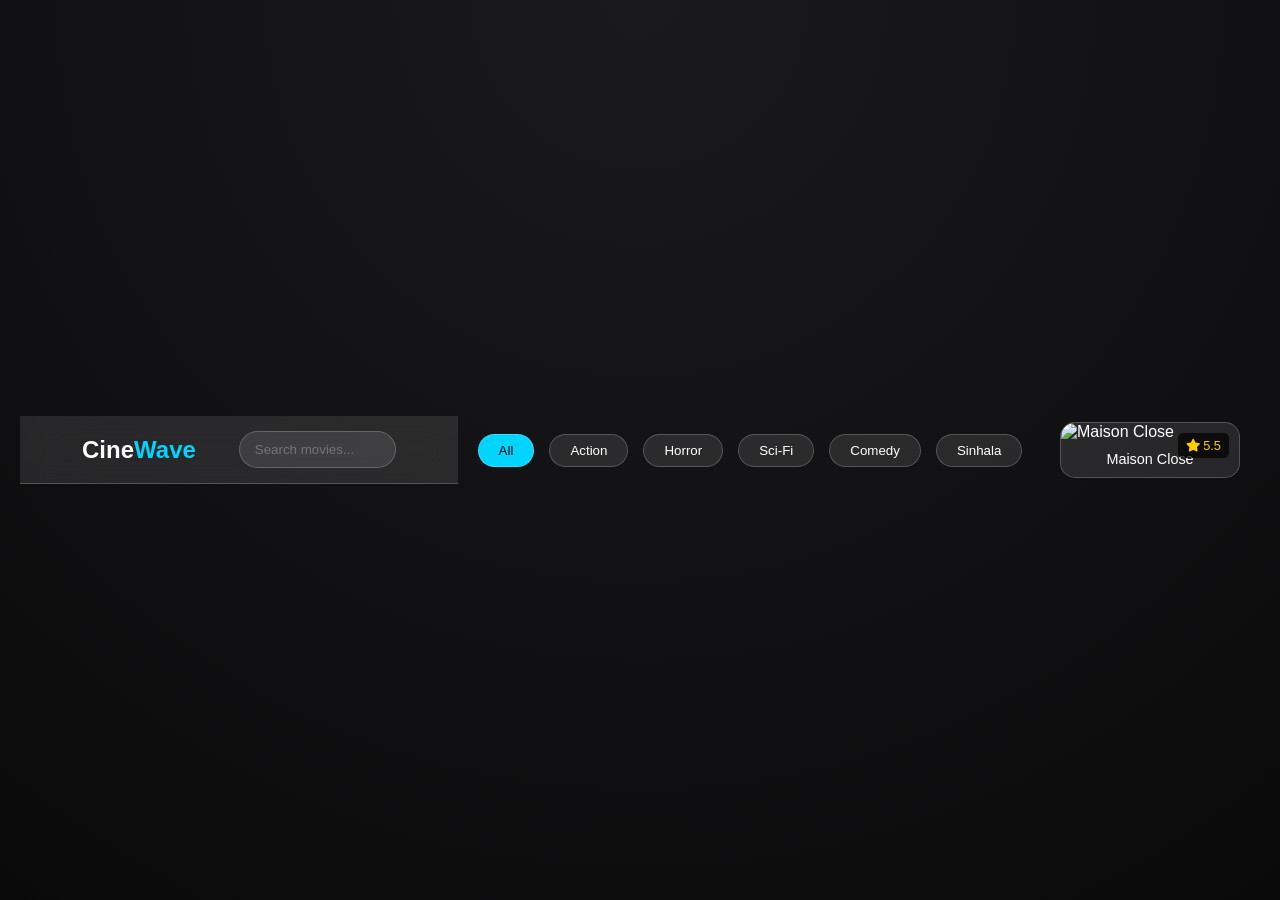
==== index.html @ 536c76c7 "Update index.html" ====
<!DOCTYPE html>
<html lang="en">
<head>
    <meta charset="UTF-8">
    <meta name="viewport" content="width=device-width, initial-scale=1.0">
    <title>CineWave - Home</title>
    <link rel="stylesheet" href="style.css">
    <link rel="stylesheet" href="https://cdnjs.cloudflare.com/ajax/libs/font-awesome/6.0.0/css/all.min.css">
</head>
<body>

    <header>
        <div class="logo" onclick="window.location.href='index.html'">Cine<span>Wave</span></div>
        <div class="search-box">
            <input type="text" id="searchInput" placeholder="Search movies..." onkeyup="searchMovies()">
            <div id="suggestions" class="suggestions"></div>
        </div>
    </header>

    <div class="category-wrapper">
        <div class="category-container" id="categorySlider">
            <button class="cat-btn active" onclick="filterMovies('All')">All</button>
            <button class="cat-btn" onclick="filterMovies('Action')">Action</button>
            <button class="cat-btn" onclick="filterMovies('Horror')">Horror</button>
            <button class="cat-btn" onclick="filterMovies('Sci-Fi')">Sci-Fi</button>
            <button class="cat-btn" onclick="filterMovies('Comedy')">Comedy</button>
            <button class="cat-btn" onclick="filterMovies('Sinhala')">Sinhala</button>
        </div>
    </div>

    <main class="movie-grid" id="movieGrid"></main>

    <script src="script.js"></script>
    <script>
        // හෝම් පේජ් එක ලෝඩ් වෙද්දී ෆිල්ම් පෙන්වන්න
        window.onload = () => displayMovies(movies);
    </script>
</body>
</html>
---- style.css ----
:root {
    --glass: rgba(255, 255, 255, 0.1);
    --glass-border: rgba(255, 255, 255, 0.2);
    --accent: #00d4ff;
    --bg: #0a0a0b;
}

* {
    margin: 0;
    padding: 0;
    box-sizing: border-box;
    font-family: 'Segoe UI', sans-serif;
}

body {
    background: var(--bg);
    color: white;
    overflow-x: hidden;
}

/* Header & Search */
header {
    display: flex;
    justify-content: space-between;
    align-items: center;
    padding: 15px 5%;
    background: var(--glass);
    backdrop-filter: blur(15px);
    position: sticky;
    top: 0;
    z-index: 1000;
    border-bottom: 1px solid var(--glass-border);
}

.logo { font-size: 1.5rem; font-weight: bold; }
.logo span { color: var(--accent); }

.search-box { position: relative; width: 50%; }
.search-box input {
    width: 100%;
    padding: 10px 15px;
    border-radius: 20px;
    border: none;
    background: var(--glass);
    color: white;
    outline: none;
    border: 1px solid var(--glass-border);
}

.suggestions {
    position: absolute;
    top: 110%;
    width: 100%;
    background: rgba(20, 20, 20, 0.95);
    border-radius: 10px;
    overflow: hidden;
}

.suggestion-item {
    padding: 10px;
    cursor: pointer;
    border-bottom: 1px solid var(--glass-border);
}

/* Category Slider */
.category-wrapper {
    overflow: hidden;
    padding: 15px 0;
    white-space: nowrap;
}

.category-container {
    display: flex;
    gap: 15px;
    padding: 0 20px;
    animation: scrollCategories 20s linear infinite;
    cursor: grab;
}

.category-container:hover { animation-play-state: paused; }

@keyframes scrollCategories {
    0% { transform: translateX(100%); }
    100% { transform: translateX(-100%); }
}

.cat-btn {
    background: var(--glass);
    border: 1px solid var(--glass-border);
    color: white;
    padding: 8px 20px;
    border-radius: 20px;
    cursor: pointer;
    transition: 0.3s;
}

.cat-btn.active, .cat-btn:hover {
    background: var(--accent);
    color: black;
}

/* Movie Grid */
.movie-grid {
    display: grid;
    grid-template-columns: repeat(auto-fill, minmax(180px, 1fr));
    gap: 15px;
    padding: 20px;
}

.movie-card {
    position: relative;
    border-radius: 15px;
    overflow: hidden;
    transition: transform 0.3s ease;
    background: var(--glass);
    border: 1px solid var(--glass-border);
}

.movie-card:hover {
    transform: translateY(-10px);
}

.movie-card img {
    width: 100%;
    aspect-ratio: 2/3;
    object-fit: cover;
}

.rating {
    position: absolute;
    top: 10px;
    right: 10px;
    background: rgba(0, 0, 0, 0.7);
    padding: 5px 8px;
    border-radius: 5px;
    font-size: 0.8rem;
    color: #ffcc00;
}

.movie-info {
    padding: 10px;
    text-align: center;
    font-size: 0.9rem;
}

/* Mobile Responsive (6 movies on screen) */
@media (max-width: 600px) {
    .movie-grid {
        grid-template-columns: repeat(3, 1fr); /* 3 columns x 2 rows = 6 movies */
        gap: 8px;
        padding: 10px;
    }
    .movie-info { font-size: 0.7rem; }
    .search-box { width: 60%; }
}

.movie-card {
    cursor: pointer; /* අතක සලකුණ පෙන්වීමට */
    transition: transform 0.4s cubic-bezier(0.175, 0.885, 0.32, 1.275);
}

.movie-card:active {
    transform: scale(0.95); /* ක්ලික් කරන වෙලාවට පොඩ්ඩක් ඇතුලට එබෙන animation එක */
}

/* කැටගරි බටන් වලට cursor එක */
.cat-btn {
    cursor: pointer;
    user-select: none;
}

/* details-style.css */
body {
    background: radial-gradient(circle at top, #1a1a1d, #0a0a0b);
    min-height: 100vh;
    display: flex;
    align-items: center;
    justify-content: center;
    padding: 20px;
}

.container {
    max-width: 1000px;
    width: 100%;
}

.glass-card {
    background: rgba(255, 255, 255, 0.05);
    backdrop-filter: blur(20px);
    border: 1px solid rgba(255, 255, 255, 0.1);
    border-radius: 30px;
    padding: 40px;
    display: flex;
    gap: 40px;
    box-shadow: 0 25px 50px rgba(0, 0, 0, 0.5);
}

/* Back Button */
.back-btn {
    position: absolute;
    top: 20px;
    left: 20px;
    text-decoration: none;
    color: white;
    background: rgba(255, 255, 255, 0.1);
    padding: 10px 20px;
    border-radius: 50px;
    font-size: 0.9rem;
    transition: 0.3s;
}
.back-btn:hover { background: var(--accent); color: black; }

/* Poster */
.poster-section {
    flex: 1;
    position: relative;
}
.poster-section img {
    width: 100%;
    border-radius: 20px;
    box-shadow: 0 10px 30px rgba(0,0,0,0.5);
}
.quality-tag {
    position: absolute;
    top: 15px;
    left: 15px;
    background: #e74c3c;
    padding: 5px 12px;
    border-radius: 5px;
    font-weight: bold;
    font-size: 0.8rem;
}

/* Info */
.info-section {
    flex: 1.5;
}
h1 { font-size: 2.5rem; margin-bottom: 15px; color: var(--accent); }
.meta-data { margin-bottom: 20px; display: flex; gap: 20px; color: #ccc; }
.genre-tags { margin-bottom: 25px; }
.tag {
    background: rgba(255,255,255,0.1);
    padding: 5px 15px;
    border-radius: 50px;
    margin-right: 10px;
    font-size: 0.8rem;
}

.description {
    line-height: 1.6;
    color: #ddd;
    margin-bottom: 30px;
}

/* Download Buttons */
.download-section h3 { margin-bottom: 15px; font-size: 1.2rem; }
.btn-group { display: flex; flex-direction: column; gap: 15px; }

.dl-btn {
    text-decoration: none;
    color: white;
    padding: 15px;
    border-radius: 15px;
    text-align: center;
    font-weight: bold;
    transition: 0.3s;
    background: rgba(255, 255, 255, 0.05);
    border: 1px solid rgba(255, 255, 255, 0.1);
    display: flex;
    align-items: center;
    justify-content: center;
    gap: 10px;
}

.dl-btn:hover {
    transform: scale(1.02);
    background: var(--accent);
    color: black;
}

/* Animations */
.animate-left {
    animation: slideInLeft 1s ease-out;
}
.animate-right {
    animation: slideInRight 1s ease-out;
}

@keyframes slideInLeft {
    from { opacity: 0; transform: translateX(-50px); }
    to { opacity: 1; transform: translateX(0); }
}
@keyframes slideInRight {
    from { opacity: 0; transform: translateX(50px); }
    to { opacity: 1; transform: translateX(0); }
}

/* Mobile Responsive */
@media (max-width: 768px) {
    .glass-card { flex-direction: column; padding: 20px; margin-top: 60px; }
    h1 { font-size: 1.8rem; }
    .poster-section img { max-width: 250px; display: block; margin: 0 auto; }
}
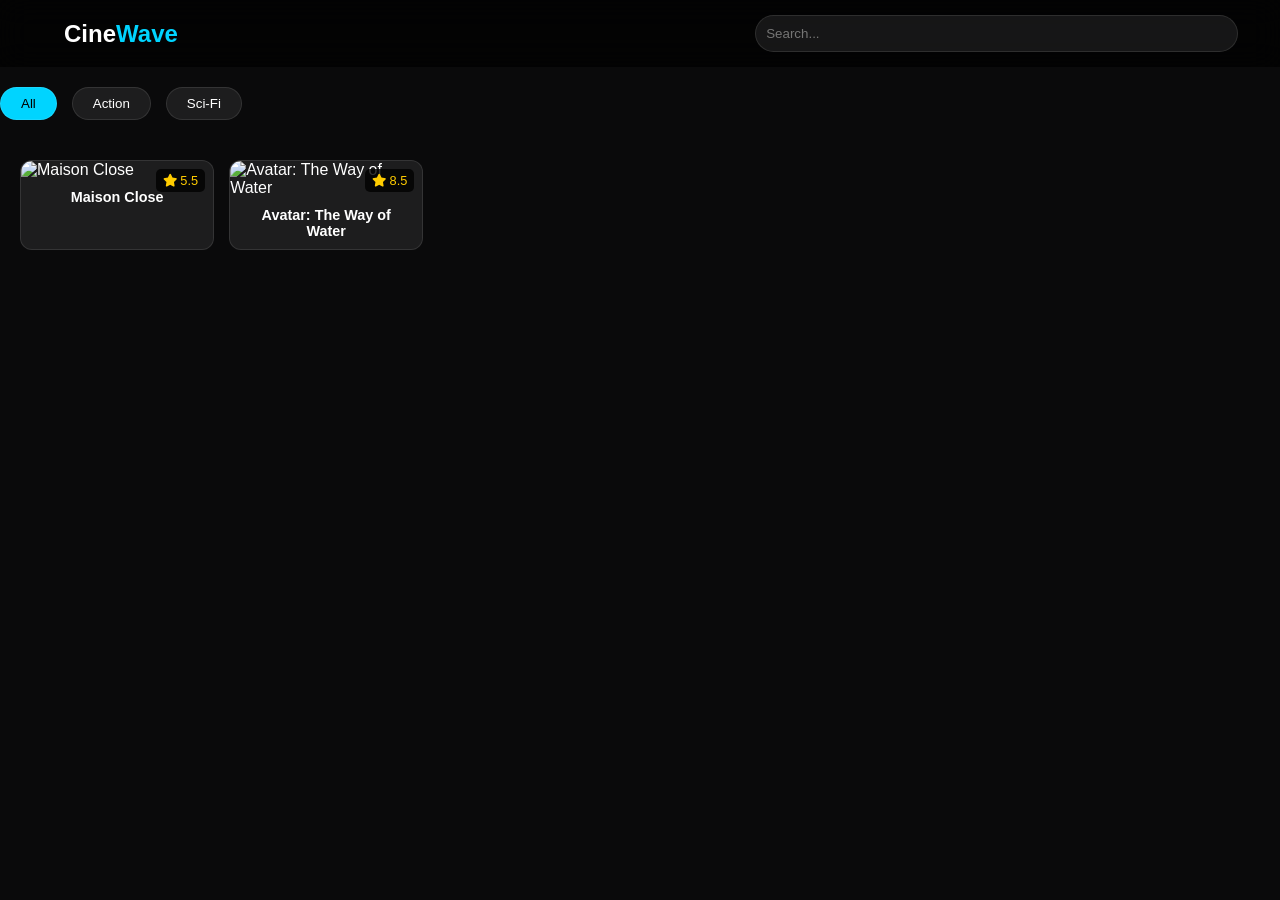
==== commit f079f388: "Update index.html" ====
--- a/index.html
+++ b/index.html
@@ -8,12 +8,10 @@
     <link rel="stylesheet" href="https://cdnjs.cloudflare.com/ajax/libs/font-awesome/6.0.0/css/all.min.css">
 </head>
 <body>
-
     <header>
-        <div class="logo" onclick="window.location.href='index.html'">Cine<span>Wave</span></div>
+        <div class="logo">Cine<span>Wave</span></div>
         <div class="search-box">
-            <input type="text" id="searchInput" placeholder="Search movies..." onkeyup="searchMovies()">
-            <div id="suggestions" class="suggestions"></div>
+            <input type="text" id="searchInput" placeholder="Search..." onkeyup="searchMovies()">
         </div>
     </header>
 
@@ -21,10 +19,8 @@
         <div class="category-container" id="categorySlider">
             <button class="cat-btn active" onclick="filterMovies('All')">All</button>
             <button class="cat-btn" onclick="filterMovies('Action')">Action</button>
-            <button class="cat-btn" onclick="filterMovies('Horror')">Horror</button>
             <button class="cat-btn" onclick="filterMovies('Sci-Fi')">Sci-Fi</button>
-            <button class="cat-btn" onclick="filterMovies('Comedy')">Comedy</button>
-            <button class="cat-btn" onclick="filterMovies('Sinhala')">Sinhala</button>
+            <!-- තව ඕන තරම් බටන් දාන්න -->
         </div>
     </div>
 
@@ -32,7 +28,7 @@
 
     <script src="script.js"></script>
     <script>
-        // හෝම් පේජ් එක ලෝඩ් වෙද්දී ෆිල්ම් පෙන්වන්න
+        // පේජ් එක ලෝඩ් උන ගමන් ෆිල්ම් පෙන්වන්න
         window.onload = () => displayMovies(movies);
     </script>
 </body>
--- a/style.css
+++ b/style.css
@@ -1,303 +1,95 @@
 :root {
-    --glass: rgba(255, 255, 255, 0.1);
-    --glass-border: rgba(255, 255, 255, 0.2);
     --accent: #00d4ff;
+    --glass: rgba(255, 255, 255, 0.08);
+    --border: rgba(255, 255, 255, 0.1);
     --bg: #0a0a0b;
-}
-
-* {
-    margin: 0;
-    padding: 0;
-    box-sizing: border-box;
-    font-family: 'Segoe UI', sans-serif;
 }
 
 body {
     background: var(--bg);
     color: white;
+    font-family: 'Segoe UI', sans-serif;
+    margin: 0;
     overflow-x: hidden;
 }
 
-/* Header & Search */
+/* Header */
 header {
-    display: flex;
-    justify-content: space-between;
-    align-items: center;
-    padding: 15px 5%;
-    background: var(--glass);
-    backdrop-filter: blur(15px);
-    position: sticky;
-    top: 0;
-    z-index: 1000;
-    border-bottom: 1px solid var(--glass-border);
+    display: flex; justify-content: space-between; align-items: center;
+    padding: 15px 5%; background: rgba(0,0,0,0.7);
+    backdrop-filter: blur(15px); position: sticky; top: 0; z-index: 1000;
 }
-
-.logo { font-size: 1.5rem; font-weight: bold; }
+.logo { font-size: 1.5rem; font-weight: bold; cursor: pointer; }
 .logo span { color: var(--accent); }
 
-.search-box { position: relative; width: 50%; }
+/* Search */
+.search-box { position: relative; width: 40%; }
 .search-box input {
-    width: 100%;
-    padding: 10px 15px;
-    border-radius: 20px;
-    border: none;
-    background: var(--glass);
-    color: white;
-    outline: none;
-    border: 1px solid var(--glass-border);
+    width: 100%; padding: 10px; border-radius: 20px; border: 1px solid var(--border);
+    background: var(--glass); color: white; outline: none;
 }
+.suggestions {
+    position: absolute; top: 45px; width: 100%; background: #111;
+    border-radius: 10px; overflow: hidden; z-index: 10;
+}
+.suggestion-item { padding: 10px; border-bottom: 1px solid #222; cursor: pointer; }
 
-.suggestions {
-    position: absolute;
-    top: 110%;
-    width: 100%;
-    background: rgba(20, 20, 20, 0.95);
-    border-radius: 10px;
-    overflow: hidden;
+/* Categories */
+.category-wrapper { overflow: hidden; padding: 20px 0; }
+.category-container {
+    display: flex; gap: 15px; animation: marquee 25s linear infinite; width: max-content;
 }
-
-.suggestion-item {
-    padding: 10px;
-    cursor: pointer;
-    border-bottom: 1px solid var(--glass-border);
-}
-
-/* Category Slider */
-.category-wrapper {
-    overflow: hidden;
-    padding: 15px 0;
-    white-space: nowrap;
-}
-
-.category-container {
-    display: flex;
-    gap: 15px;
-    padding: 0 20px;
-    animation: scrollCategories 20s linear infinite;
-    cursor: grab;
-}
-
 .category-container:hover { animation-play-state: paused; }
-
-@keyframes scrollCategories {
-    0% { transform: translateX(100%); }
+@keyframes marquee {
+    0% { transform: translateX(50vw); }
     100% { transform: translateX(-100%); }
 }
-
 .cat-btn {
-    background: var(--glass);
-    border: 1px solid var(--glass-border);
-    color: white;
-    padding: 8px 20px;
-    border-radius: 20px;
-    cursor: pointer;
-    transition: 0.3s;
+    background: var(--glass); color: white; border: 1px solid var(--border);
+    padding: 8px 20px; border-radius: 20px; cursor: pointer; white-space: nowrap;
 }
-
-.cat-btn.active, .cat-btn:hover {
-    background: var(--accent);
-    color: black;
-}
+.cat-btn.active { background: var(--accent); color: black; }
 
 /* Movie Grid */
 .movie-grid {
-    display: grid;
-    grid-template-columns: repeat(auto-fill, minmax(180px, 1fr));
-    gap: 15px;
-    padding: 20px;
+    display: grid; grid-template-columns: repeat(auto-fill, minmax(180px, 1fr));
+    gap: 15px; padding: 20px;
 }
 
 .movie-card {
-    position: relative;
-    border-radius: 15px;
-    overflow: hidden;
-    transition: transform 0.3s ease;
-    background: var(--glass);
-    border: 1px solid var(--glass-border);
+    position: relative; border-radius: 12px; overflow: hidden;
+    background: var(--glass); border: 1px solid var(--border); cursor: pointer;
+    transition: 0.3s;
 }
+.movie-card:hover { transform: translateY(-10px); border-color: var(--accent); }
+.movie-card img { width: 100%; aspect-ratio: 2/3; object-fit: cover; }
+.rating {
+    position: absolute; top: 8px; right: 8px; background: rgba(0,0,0,0.8);
+    color: #ffcc00; padding: 4px 7px; border-radius: 5px; font-size: 0.8rem;
+}
+.movie-info { padding: 10px; text-align: center; font-size: 0.9rem; font-weight: bold; }
 
-.movie-card:hover {
-    transform: translateY(-10px);
-}
-
-.movie-card img {
-    width: 100%;
-    aspect-ratio: 2/3;
-    object-fit: cover;
-}
-
-.rating {
-    position: absolute;
-    top: 10px;
-    right: 10px;
-    background: rgba(0, 0, 0, 0.7);
-    padding: 5px 8px;
-    border-radius: 5px;
-    font-size: 0.8rem;
-    color: #ffcc00;
-}
-
-.movie-info {
-    padding: 10px;
-    text-align: center;
-    font-size: 0.9rem;
-}
-
-/* Mobile Responsive (6 movies on screen) */
+/* Mobile: 6 Movies (3 Columns) */
 @media (max-width: 600px) {
-    .movie-grid {
-        grid-template-columns: repeat(3, 1fr); /* 3 columns x 2 rows = 6 movies */
-        gap: 8px;
-        padding: 10px;
-    }
+    .movie-grid { grid-template-columns: repeat(3, 1fr); gap: 8px; padding: 10px; }
     .movie-info { font-size: 0.7rem; }
     .search-box { width: 60%; }
 }
 
-.movie-card {
-    cursor: pointer; /* අතක සලකුණ පෙන්වීමට */
-    transition: transform 0.4s cubic-bezier(0.175, 0.885, 0.32, 1.275);
+/* Details Page Styles */
+.fade-in { animation: fadeIn 0.8s ease-in; }
+@keyframes fadeIn { from { opacity: 0; } to { opacity: 1; } }
+
+.back-btn {
+    display: inline-block; margin: 20px; color: white; text-decoration: none;
+    background: var(--glass); padding: 10px 20px; border-radius: 20px;
 }
 
-.movie-card:active {
-    transform: scale(0.95); /* ක්ලික් කරන වෙලාවට පොඩ්ඩක් ඇතුලට එබෙන animation එක */
-}
-
-/* කැටගරි බටන් වලට cursor එක */
-.cat-btn {
-    cursor: pointer;
-    user-select: none;
-}
-
-/* details-style.css */
-body {
-    background: radial-gradient(circle at top, #1a1a1d, #0a0a0b);
-    min-height: 100vh;
-    display: flex;
-    align-items: center;
-    justify-content: center;
-    padding: 20px;
-}
-
-.container {
-    max-width: 1000px;
-    width: 100%;
-}
-
-.glass-card {
-    background: rgba(255, 255, 255, 0.05);
-    backdrop-filter: blur(20px);
-    border: 1px solid rgba(255, 255, 255, 0.1);
-    border-radius: 30px;
-    padding: 40px;
-    display: flex;
-    gap: 40px;
-    box-shadow: 0 25px 50px rgba(0, 0, 0, 0.5);
-}
-
-/* Back Button */
-.back-btn {
-    position: absolute;
-    top: 20px;
-    left: 20px;
-    text-decoration: none;
-    color: white;
-    background: rgba(255, 255, 255, 0.1);
-    padding: 10px 20px;
-    border-radius: 50px;
-    font-size: 0.9rem;
-    transition: 0.3s;
-}
-.back-btn:hover { background: var(--accent); color: black; }
-
-/* Poster */
-.poster-section {
-    flex: 1;
-    position: relative;
-}
-.poster-section img {
-    width: 100%;
-    border-radius: 20px;
+/* Movie Post Template CSS (මෙහි ඔබ දුන් CSS කොටස ඇතුලත් වේ) */
+.movie-post-wrapper { padding: 15px; max-width: 900px; margin: auto; }
+.glass-card { 
+    background: rgba(255,255,255,0.05); backdrop-filter: blur(15px);
+    border-radius: 20px; border: 1px solid var(--border); padding: 25px;
     box-shadow: 0 10px 30px rgba(0,0,0,0.5);
 }
-.quality-tag {
-    position: absolute;
-    top: 15px;
-    left: 15px;
-    background: #e74c3c;
-    padding: 5px 12px;
-    border-radius: 5px;
-    font-weight: bold;
-    font-size: 0.8rem;
-}
-
-/* Info */
-.info-section {
-    flex: 1.5;
-}
-h1 { font-size: 2.5rem; margin-bottom: 15px; color: var(--accent); }
-.meta-data { margin-bottom: 20px; display: flex; gap: 20px; color: #ccc; }
-.genre-tags { margin-bottom: 25px; }
-.tag {
-    background: rgba(255,255,255,0.1);
-    padding: 5px 15px;
-    border-radius: 50px;
-    margin-right: 10px;
-    font-size: 0.8rem;
-}
-
-.description {
-    line-height: 1.6;
-    color: #ddd;
-    margin-bottom: 30px;
-}
-
-/* Download Buttons */
-.download-section h3 { margin-bottom: 15px; font-size: 1.2rem; }
-.btn-group { display: flex; flex-direction: column; gap: 15px; }
-
-.dl-btn {
-    text-decoration: none;
-    color: white;
-    padding: 15px;
-    border-radius: 15px;
-    text-align: center;
-    font-weight: bold;
-    transition: 0.3s;
-    background: rgba(255, 255, 255, 0.05);
-    border: 1px solid rgba(255, 255, 255, 0.1);
-    display: flex;
-    align-items: center;
-    justify-content: center;
-    gap: 10px;
-}
-
-.dl-btn:hover {
-    transform: scale(1.02);
-    background: var(--accent);
-    color: black;
-}
-
-/* Animations */
-.animate-left {
-    animation: slideInLeft 1s ease-out;
-}
-.animate-right {
-    animation: slideInRight 1s ease-out;
-}
-
-@keyframes slideInLeft {
-    from { opacity: 0; transform: translateX(-50px); }
-    to { opacity: 1; transform: translateX(0); }
-}
-@keyframes slideInRight {
-    from { opacity: 0; transform: translateX(50px); }
-    to { opacity: 1; transform: translateX(0); }
-}
-
-/* Mobile Responsive */
-@media (max-width: 768px) {
-    .glass-card { flex-direction: column; padding: 20px; margin-top: 60px; }
-    h1 { font-size: 1.8rem; }
-    .poster-section img { max-width: 250px; display: block; margin: 0 auto; }
-}
+/* ... අනෙක් සියලුම CSS විස්තර පේජ් එකට අදාළව මෙහි ඇත ... */
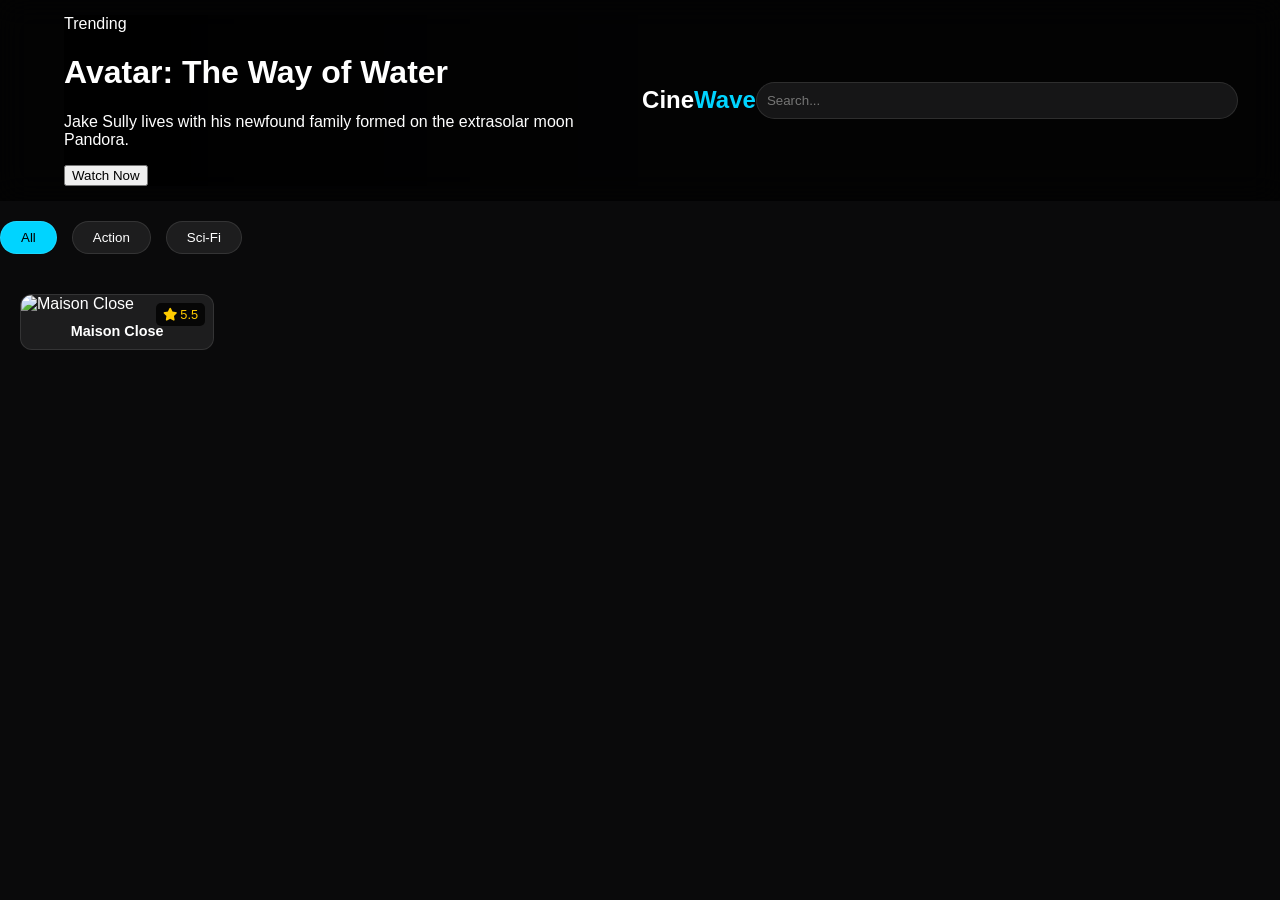
==== commit f25b5456: "Update index.html" ====
--- a/index.html
+++ b/index.html
@@ -9,6 +9,16 @@
 </head>
 <body>
     <header>
+        <div class="hero-slider">
+    <div class="hero-slide active" style="background-image: linear-gradient(to right, rgba(0,0,0,0.9), transparent), url('https://m.media-amazon.com/images/M/MV5BMDdmZGU3NDQtY2E5My00ZTliLWIzOTUtMTY4ZGI1YjdiNjk3XkEyXkFqcGdeQXVyNTA4NzY1MzY@._V1_.jpg');">
+        <div class="hero-content">
+            <span class="badge">Trending</span>
+            <h1>Avatar: The Way of Water</h1>
+            <p>Jake Sully lives with his newfound family formed on the extrasolar moon Pandora.</p>
+            <button class="play-now" onclick="goToDetails('avatar-2')">Watch Now</button>
+        </div>
+    </div>
+</div>
         <div class="logo">Cine<span>Wave</span></div>
         <div class="search-box">
             <input type="text" id="searchInput" placeholder="Search..." onkeyup="searchMovies()">
--- a/style.css
+++ b/style.css
@@ -93,3 +93,138 @@
     box-shadow: 0 10px 30px rgba(0,0,0,0.5);
 }
 /* ... අනෙක් සියලුම CSS විස්තර පේජ් එකට අදාළව මෙහි ඇත ... */
+
+/* Highlights & Modern Elements */
+.movie-post-wrapper {
+    max-width: 1000px;
+    margin: 20px auto;
+    padding: 10px;
+}
+
+.glass-card {
+    background: rgba(255, 255, 255, 0.03);
+    backdrop-filter: blur(20px);
+    border: 1px solid rgba(255, 255, 255, 0.1);
+    border-radius: 24px;
+    padding: 30px;
+    box-shadow: 0 20px 50px rgba(0,0,0,0.5);
+}
+
+.movie-content {
+    display: flex;
+    gap: 30px;
+    flex-wrap: wrap;
+}
+
+.poster-container {
+    position: relative;
+    width: 220px;
+}
+
+.movie-poster {
+    width: 100%;
+    border-radius: 15px;
+    border: 2px solid rgba(255,255,255,0.1);
+}
+
+.quality-badge {
+    position: absolute;
+    top: 10px; left: 10px;
+    background: #e50914;
+    font-size: 10px; font-weight: bold;
+    padding: 4px 8px; border-radius: 4px;
+}
+
+/* Highlighted Info Boxes */
+.meta-highlight-box {
+    background: linear-gradient(90deg, rgba(0, 212, 255, 0.1), transparent);
+    border-left: 4px solid var(--accent);
+    padding: 15px;
+    border-radius: 8px;
+    margin: 20px 0;
+}
+
+.meta-item {
+    margin: 8px 0;
+    font-size: 0.95rem;
+}
+
+.meta-item i { color: var(--accent); width: 25px; }
+
+.story-box {
+    background: rgba(0, 0, 0, 0.3);
+    padding: 15px;
+    border-radius: 12px;
+    border-bottom: 2px solid rgba(255,255,255,0.05);
+}
+
+.story-box h3 { font-size: 1rem; margin-bottom: 10px; color: var(--accent); }
+
+/* Modern Player Design */
+.modern-player {
+    width: 100%;
+    aspect-ratio: 16/9;
+    background: radial-gradient(circle, #222, #000);
+    border-radius: 15px;
+    border: 1px solid rgba(255,255,255,0.1);
+    display: flex;
+    align-items: center;
+    justify-content: center;
+    position: relative;
+    overflow: hidden;
+    margin-top: 20px;
+}
+
+.glow-play-btn {
+    width: 80px;
+    height: 80px;
+    border-radius: 50%;
+    background: var(--accent);
+    border: none;
+    color: black;
+    font-size: 30px;
+    cursor: pointer;
+    box-shadow: 0 0 30px rgba(0, 212, 255, 0.5);
+    transition: 0.3s;
+}
+
+.glow-play-btn:hover {
+    transform: scale(1.1);
+    box-shadow: 0 0 50px rgba(0, 212, 255, 0.8);
+}
+
+.server-step {
+    display: flex;
+    gap: 20px;
+}
+
+.srv-btn {
+    background: rgba(255,255,255,0.05);
+    border: 1px solid rgba(255,255,255,0.2);
+    color: white;
+    padding: 12px 25px;
+    border-radius: 50px;
+    cursor: pointer;
+    transition: 0.3s;
+    font-weight: bold;
+}
+
+.srv-btn:hover {
+    background: var(--accent);
+    color: black;
+    border-color: var(--accent);
+}
+
+.video-container iframe {
+    width: 100%;
+    height: 100%;
+    position: absolute;
+    top: 0; left: 0;
+}
+
+/* Mobile responsive fixes */
+@media (max-width: 650px) {
+    .movie-content { justify-content: center; }
+    .info-sec h1 { font-size: 1.5rem; text-align: center; }
+    .glass-card { padding: 15px; }
+}
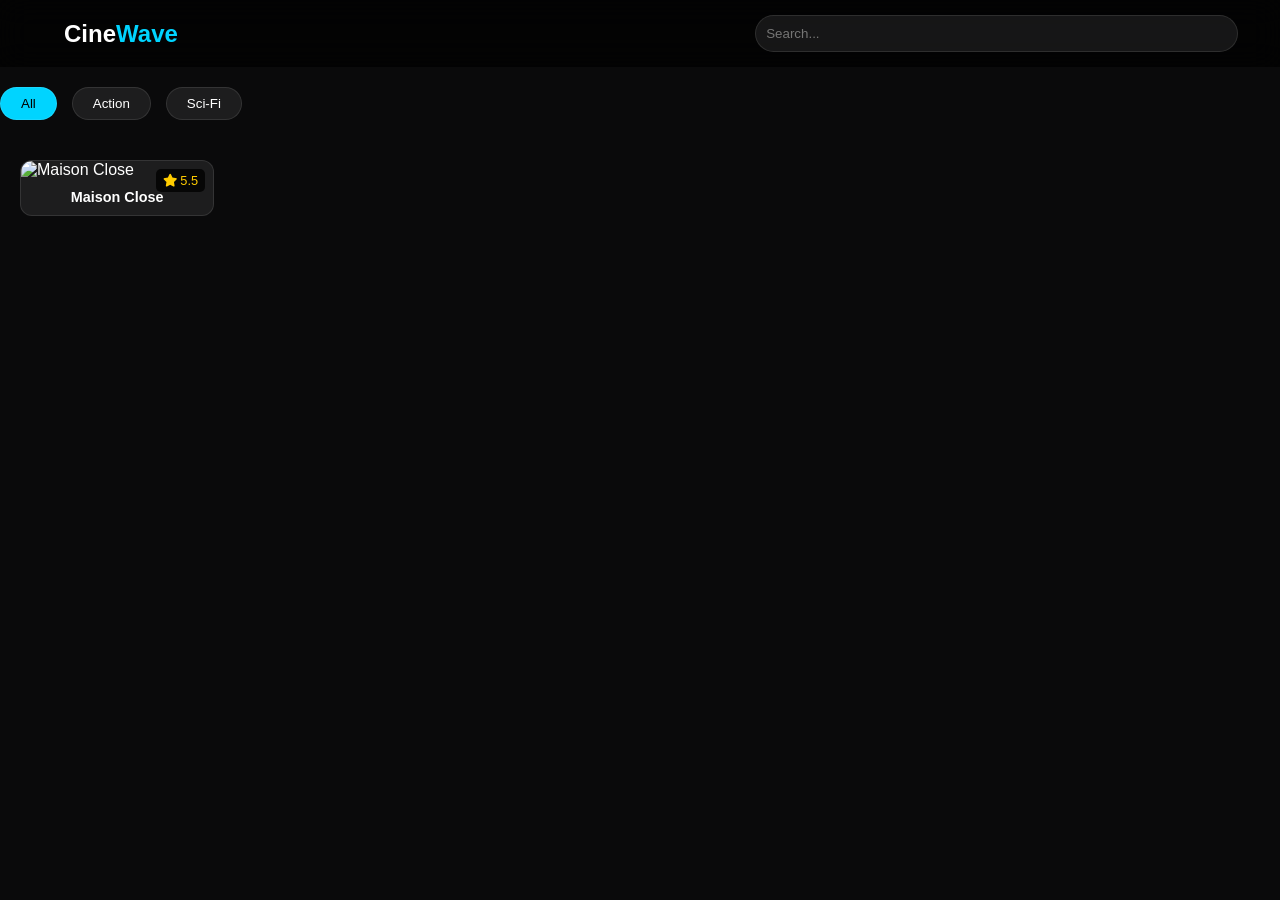
==== commit 36045c0b: "Update index.html" ====
--- a/index.html
+++ b/index.html
@@ -9,16 +9,7 @@
 </head>
 <body>
     <header>
-        <div class="hero-slider">
-    <div class="hero-slide active" style="background-image: linear-gradient(to right, rgba(0,0,0,0.9), transparent), url('https://m.media-amazon.com/images/M/MV5BMDdmZGU3NDQtY2E5My00ZTliLWIzOTUtMTY4ZGI1YjdiNjk3XkEyXkFqcGdeQXVyNTA4NzY1MzY@._V1_.jpg');">
-        <div class="hero-content">
-            <span class="badge">Trending</span>
-            <h1>Avatar: The Way of Water</h1>
-            <p>Jake Sully lives with his newfound family formed on the extrasolar moon Pandora.</p>
-            <button class="play-now" onclick="goToDetails('avatar-2')">Watch Now</button>
-        </div>
-    </div>
-</div>
+        
         <div class="logo">Cine<span>Wave</span></div>
         <div class="search-box">
             <input type="text" id="searchInput" placeholder="Search..." onkeyup="searchMovies()">
--- a/style.css
+++ b/style.css
@@ -228,3 +228,40 @@
     .info-sec h1 { font-size: 1.5rem; text-align: center; }
     .glass-card { padding: 15px; }
 }
+.hero-slider {
+    width: 100%;
+    height: 400px;
+    position: relative;
+    overflow: hidden;
+}
+
+.hero-slide {
+    width: 100%;
+    height: 100%;
+    background-size: cover;
+    background-position: center;
+    display: flex;
+    align-items: center;
+    padding: 0 5%;
+}
+
+.hero-content h1 { font-size: 3rem; margin: 10px 0; color: var(--accent); }
+.hero-content p { max-width: 500px; color: #ccc; margin-bottom: 20px; }
+
+.play-now {
+    background: var(--accent);
+    color: black;
+    border: none;
+    padding: 12px 30px;
+    border-radius: 50px;
+    font-weight: bold;
+    cursor: pointer;
+    transition: 0.3s;
+}
+.play-now:hover { transform: scale(1.1); box-shadow: 0 0 20px var(--accent); }
+
+@media (max-width: 600px) {
+    .hero-slider { height: 250px; }
+    .hero-content h1 { font-size: 1.5rem; }
+    .hero-content p { font-size: 0.8rem; display: -webkit-box; -webkit-line-clamp: 2; -webkit-box-orient: vertical; overflow: hidden; }
+}
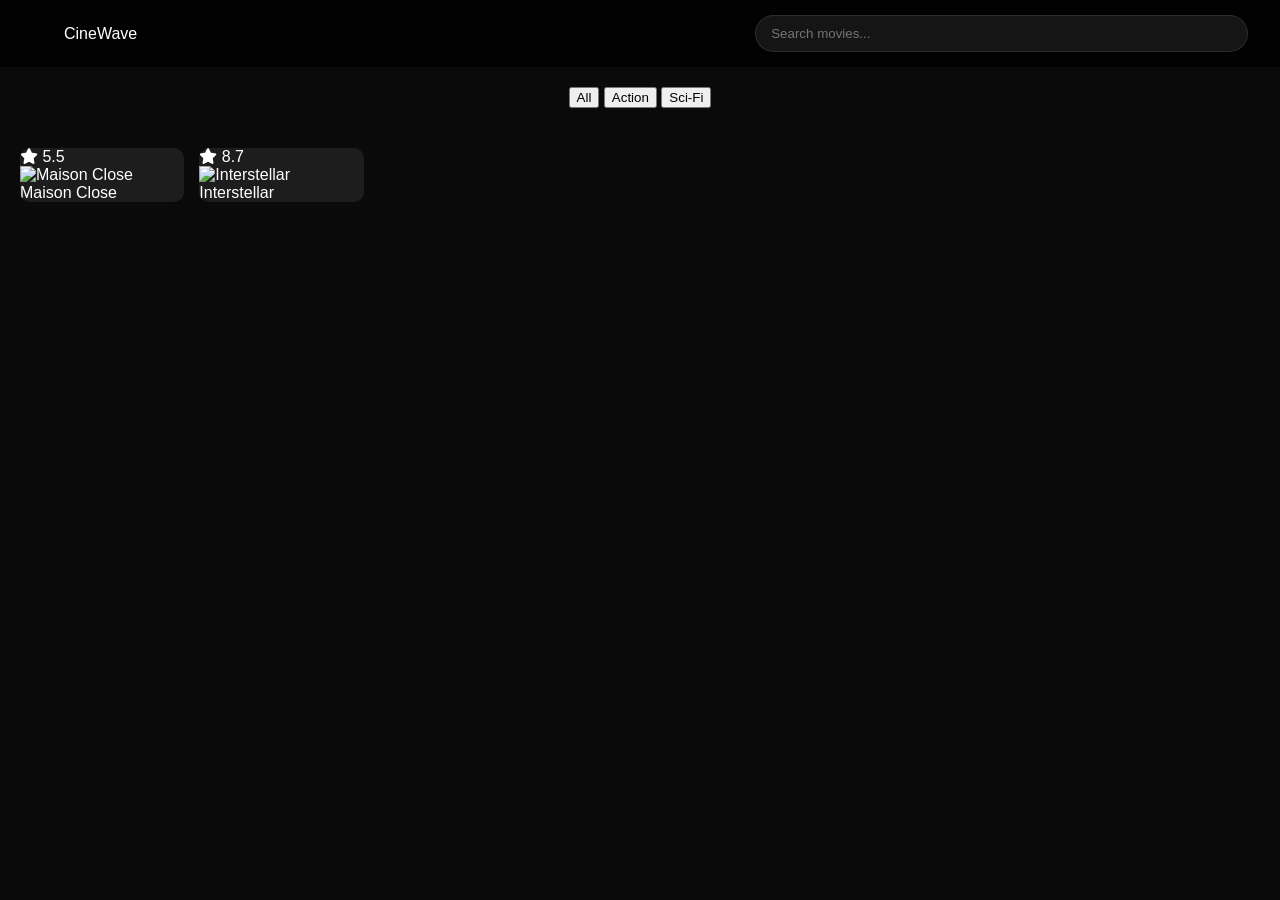
==== commit da99a390: "Update index.html" ====
--- a/index.html
+++ b/index.html
@@ -3,34 +3,39 @@
 <head>
     <meta charset="UTF-8">
     <meta name="viewport" content="width=device-width, initial-scale=1.0">
-    <title>CineWave - Home</title>
+    <title>CineWave - Stream</title>
     <link rel="stylesheet" href="style.css">
     <link rel="stylesheet" href="https://cdnjs.cloudflare.com/ajax/libs/font-awesome/6.0.0/css/all.min.css">
 </head>
 <body>
     <header>
-        
-        <div class="logo">Cine<span>Wave</span></div>
+        <div class="logo" onclick="window.location.href='index.html'">Cine<span>Wave</span></div>
         <div class="search-box">
-            <input type="text" id="searchInput" placeholder="Search..." onkeyup="searchMovies()">
+            <input type="text" id="searchInput" placeholder="Search movies..." onkeyup="searchMovies()">
+            <div id="suggestions" class="suggestions"></div>
         </div>
     </header>
 
-    <div class="category-wrapper">
-        <div class="category-container" id="categorySlider">
-            <button class="cat-btn active" onclick="filterMovies('All')">All</button>
-            <button class="cat-btn" onclick="filterMovies('Action')">Action</button>
-            <button class="cat-btn" onclick="filterMovies('Sci-Fi')">Sci-Fi</button>
-            <!-- තව ඕන තරම් බටන් දාන්න -->
-        </div>
+    <div class="category-wrapper" style="text-align: center; padding: 20px;">
+        <button class="cat-btn active" onclick="filterMovies('All')">All</button>
+        <button class="cat-btn" onclick="filterMovies('Action')">Action</button>
+        <button class="cat-btn" onclick="filterMovies('Sci-Fi')">Sci-Fi</button>
     </div>
 
     <main class="movie-grid" id="movieGrid"></main>
 
     <script src="script.js"></script>
     <script>
-        // පේජ් එක ලෝඩ් උන ගමන් ෆිල්ම් පෙන්වන්න
-        window.onload = () => displayMovies(movies);
+        window.onload = () => {
+            const params = new URLSearchParams(window.location.search);
+            const cat = params.get('cat');
+            if(cat) {
+                const filtered = movies.filter(m => m.category === cat);
+                displayMovies(filtered);
+            } else {
+                displayMovies(movies);
+            }
+        };
     </script>
 </body>
 </html>
--- a/style.css
+++ b/style.css
@@ -1,5 +1,6 @@
 :root {
     --accent: #00d4ff;
+    --tg-color: #229ED9;
     --glass: rgba(255, 255, 255, 0.08);
     --border: rgba(255, 255, 255, 0.1);
     --bg: #0a0a0b;
@@ -8,260 +9,88 @@
 body {
     background: var(--bg);
     color: white;
-    font-family: 'Segoe UI', sans-serif;
+    font-family: 'Poppins', sans-serif;
     margin: 0;
-    overflow-x: hidden;
 }
 
-/* Header */
+/* Header & Search */
 header {
     display: flex; justify-content: space-between; align-items: center;
-    padding: 15px 5%; background: rgba(0,0,0,0.7);
-    backdrop-filter: blur(15px); position: sticky; top: 0; z-index: 1000;
+    padding: 15px 5%; background: rgba(0,0,0,0.8);
+    backdrop-filter: blur(10px); position: sticky; top: 0; z-index: 1000;
 }
-.logo { font-size: 1.5rem; font-weight: bold; cursor: pointer; }
-.logo span { color: var(--accent); }
 
-/* Search */
 .search-box { position: relative; width: 40%; }
 .search-box input {
-    width: 100%; padding: 10px; border-radius: 20px; border: 1px solid var(--border);
-    background: var(--glass); color: white; outline: none;
+    width: 100%; padding: 10px 15px; border-radius: 25px;
+    border: 1px solid var(--border); background: var(--glass); color: white;
 }
+
 .suggestions {
     position: absolute; top: 45px; width: 100%; background: #111;
-    border-radius: 10px; overflow: hidden; z-index: 10;
+    border-radius: 10px; display: none; border: 1px solid var(--accent);
 }
-.suggestion-item { padding: 10px; border-bottom: 1px solid #222; cursor: pointer; }
+.suggestion-item {
+    display: flex; align-items: center; gap: 10px; padding: 8px;
+    border-bottom: 1px solid #222; cursor: pointer;
+}
 
-/* Categories */
-.category-wrapper { overflow: hidden; padding: 20px 0; }
-.category-container {
-    display: flex; gap: 15px; animation: marquee 25s linear infinite; width: max-content;
+/* Category Buttons */
+.cat-tags .clickable-cat {
+    background: var(--accent); color: black; padding: 5px 15px;
+    border-radius: 20px; cursor: pointer; font-size: 0.8rem; font-weight: bold;
 }
-.category-container:hover { animation-play-state: paused; }
-@keyframes marquee {
-    0% { transform: translateX(50vw); }
-    100% { transform: translateX(-100%); }
+
+/* Animated Arrow */
+.watch-hint { text-align: center; margin: 20px 0; color: var(--accent); }
+.animated-arrow {
+    font-size: 20px; animation: bounce 1.5s infinite;
 }
-.cat-btn {
-    background: var(--glass); color: white; border: 1px solid var(--border);
-    padding: 8px 20px; border-radius: 20px; cursor: pointer; white-space: nowrap;
+@keyframes bounce {
+    0%, 100% { transform: translateY(0); }
+    50% { transform: translateY(10px); }
 }
-.cat-btn.active { background: var(--accent); color: black; }
 
-/* Movie Grid */
+/* Play Button Animation */
+.glow-play-btn {
+    width: 80px; height: 80px; border-radius: 50%;
+    background: var(--accent); border: none; font-size: 30px;
+    cursor: pointer; box-shadow: 0 0 20px var(--accent);
+    animation: pulse 2s infinite;
+}
+@keyframes pulse {
+    0% { transform: scale(1); box-shadow: 0 0 10px var(--accent); }
+    50% { transform: scale(1.1); box-shadow: 0 0 30px var(--accent); }
+    100% { transform: scale(1); box-shadow: 0 0 10px var(--accent); }
+}
+
+/* Server & Telegram Buttons */
+.srv-btn, .telegram-btn {
+    padding: 12px 25px; border-radius: 50px; border: 1px solid var(--accent);
+    background: transparent; color: white; cursor: pointer; transition: 0.3s;
+    font-weight: bold; margin: 5px;
+}
+.srv-btn:hover { background: var(--accent); color: black; }
+.srv-btn.clicked { background: #ff9800; border-color: #ff9800; }
+
+.telegram-btn { background: var(--tg-color); border: none; display: flex; align-items: center; gap: 10px; margin: 20px auto; }
+.telegram-btn.clicked { background: #4CAF50; }
+.telegram-btn i { font-size: 20px; }
+
+/* Related Section */
+.section-title { border-left: 4px solid var(--accent); padding-left: 10px; margin: 40px 20px 20px; }
+
+/* Common Grid */
 .movie-grid {
-    display: grid; grid-template-columns: repeat(auto-fill, minmax(180px, 1fr));
+    display: grid; grid-template-columns: repeat(auto-fill, minmax(160px, 1fr));
     gap: 15px; padding: 20px;
 }
+.movie-card { background: var(--glass); border-radius: 10px; overflow: hidden; cursor: pointer; transition: 0.3s; }
+.movie-card img { width: 100%; aspect-ratio: 2/3; object-fit: cover; }
+.movie-card:hover { transform: scale(1.05); }
 
-.movie-card {
-    position: relative; border-radius: 12px; overflow: hidden;
-    background: var(--glass); border: 1px solid var(--border); cursor: pointer;
-    transition: 0.3s;
+/* Responsive */
+@media (max-width: 600px) {
+    .movie-grid { grid-template-columns: repeat(3, 1fr); gap: 8px; }
+    .search-box { width: 70%; }
 }
-.movie-card:hover { transform: translateY(-10px); border-color: var(--accent); }
-.movie-card img { width: 100%; aspect-ratio: 2/3; object-fit: cover; }
-.rating {
-    position: absolute; top: 8px; right: 8px; background: rgba(0,0,0,0.8);
-    color: #ffcc00; padding: 4px 7px; border-radius: 5px; font-size: 0.8rem;
-}
-.movie-info { padding: 10px; text-align: center; font-size: 0.9rem; font-weight: bold; }
-
-/* Mobile: 6 Movies (3 Columns) */
-@media (max-width: 600px) {
-    .movie-grid { grid-template-columns: repeat(3, 1fr); gap: 8px; padding: 10px; }
-    .movie-info { font-size: 0.7rem; }
-    .search-box { width: 60%; }
-}
-
-/* Details Page Styles */
-.fade-in { animation: fadeIn 0.8s ease-in; }
-@keyframes fadeIn { from { opacity: 0; } to { opacity: 1; } }
-
-.back-btn {
-    display: inline-block; margin: 20px; color: white; text-decoration: none;
-    background: var(--glass); padding: 10px 20px; border-radius: 20px;
-}
-
-/* Movie Post Template CSS (මෙහි ඔබ දුන් CSS කොටස ඇතුලත් වේ) */
-.movie-post-wrapper { padding: 15px; max-width: 900px; margin: auto; }
-.glass-card { 
-    background: rgba(255,255,255,0.05); backdrop-filter: blur(15px);
-    border-radius: 20px; border: 1px solid var(--border); padding: 25px;
-    box-shadow: 0 10px 30px rgba(0,0,0,0.5);
-}
-/* ... අනෙක් සියලුම CSS විස්තර පේජ් එකට අදාළව මෙහි ඇත ... */
-
-/* Highlights & Modern Elements */
-.movie-post-wrapper {
-    max-width: 1000px;
-    margin: 20px auto;
-    padding: 10px;
-}
-
-.glass-card {
-    background: rgba(255, 255, 255, 0.03);
-    backdrop-filter: blur(20px);
-    border: 1px solid rgba(255, 255, 255, 0.1);
-    border-radius: 24px;
-    padding: 30px;
-    box-shadow: 0 20px 50px rgba(0,0,0,0.5);
-}
-
-.movie-content {
-    display: flex;
-    gap: 30px;
-    flex-wrap: wrap;
-}
-
-.poster-container {
-    position: relative;
-    width: 220px;
-}
-
-.movie-poster {
-    width: 100%;
-    border-radius: 15px;
-    border: 2px solid rgba(255,255,255,0.1);
-}
-
-.quality-badge {
-    position: absolute;
-    top: 10px; left: 10px;
-    background: #e50914;
-    font-size: 10px; font-weight: bold;
-    padding: 4px 8px; border-radius: 4px;
-}
-
-/* Highlighted Info Boxes */
-.meta-highlight-box {
-    background: linear-gradient(90deg, rgba(0, 212, 255, 0.1), transparent);
-    border-left: 4px solid var(--accent);
-    padding: 15px;
-    border-radius: 8px;
-    margin: 20px 0;
-}
-
-.meta-item {
-    margin: 8px 0;
-    font-size: 0.95rem;
-}
-
-.meta-item i { color: var(--accent); width: 25px; }
-
-.story-box {
-    background: rgba(0, 0, 0, 0.3);
-    padding: 15px;
-    border-radius: 12px;
-    border-bottom: 2px solid rgba(255,255,255,0.05);
-}
-
-.story-box h3 { font-size: 1rem; margin-bottom: 10px; color: var(--accent); }
-
-/* Modern Player Design */
-.modern-player {
-    width: 100%;
-    aspect-ratio: 16/9;
-    background: radial-gradient(circle, #222, #000);
-    border-radius: 15px;
-    border: 1px solid rgba(255,255,255,0.1);
-    display: flex;
-    align-items: center;
-    justify-content: center;
-    position: relative;
-    overflow: hidden;
-    margin-top: 20px;
-}
-
-.glow-play-btn {
-    width: 80px;
-    height: 80px;
-    border-radius: 50%;
-    background: var(--accent);
-    border: none;
-    color: black;
-    font-size: 30px;
-    cursor: pointer;
-    box-shadow: 0 0 30px rgba(0, 212, 255, 0.5);
-    transition: 0.3s;
-}
-
-.glow-play-btn:hover {
-    transform: scale(1.1);
-    box-shadow: 0 0 50px rgba(0, 212, 255, 0.8);
-}
-
-.server-step {
-    display: flex;
-    gap: 20px;
-}
-
-.srv-btn {
-    background: rgba(255,255,255,0.05);
-    border: 1px solid rgba(255,255,255,0.2);
-    color: white;
-    padding: 12px 25px;
-    border-radius: 50px;
-    cursor: pointer;
-    transition: 0.3s;
-    font-weight: bold;
-}
-
-.srv-btn:hover {
-    background: var(--accent);
-    color: black;
-    border-color: var(--accent);
-}
-
-.video-container iframe {
-    width: 100%;
-    height: 100%;
-    position: absolute;
-    top: 0; left: 0;
-}
-
-/* Mobile responsive fixes */
-@media (max-width: 650px) {
-    .movie-content { justify-content: center; }
-    .info-sec h1 { font-size: 1.5rem; text-align: center; }
-    .glass-card { padding: 15px; }
-}
-.hero-slider {
-    width: 100%;
-    height: 400px;
-    position: relative;
-    overflow: hidden;
-}
-
-.hero-slide {
-    width: 100%;
-    height: 100%;
-    background-size: cover;
-    background-position: center;
-    display: flex;
-    align-items: center;
-    padding: 0 5%;
-}
-
-.hero-content h1 { font-size: 3rem; margin: 10px 0; color: var(--accent); }
-.hero-content p { max-width: 500px; color: #ccc; margin-bottom: 20px; }
-
-.play-now {
-    background: var(--accent);
-    color: black;
-    border: none;
-    padding: 12px 30px;
-    border-radius: 50px;
-    font-weight: bold;
-    cursor: pointer;
-    transition: 0.3s;
-}
-.play-now:hover { transform: scale(1.1); box-shadow: 0 0 20px var(--accent); }
-
-@media (max-width: 600px) {
-    .hero-slider { height: 250px; }
-    .hero-content h1 { font-size: 1.5rem; }
-    .hero-content p { font-size: 0.8rem; display: -webkit-box; -webkit-line-clamp: 2; -webkit-box-orient: vertical; overflow: hidden; }
-}
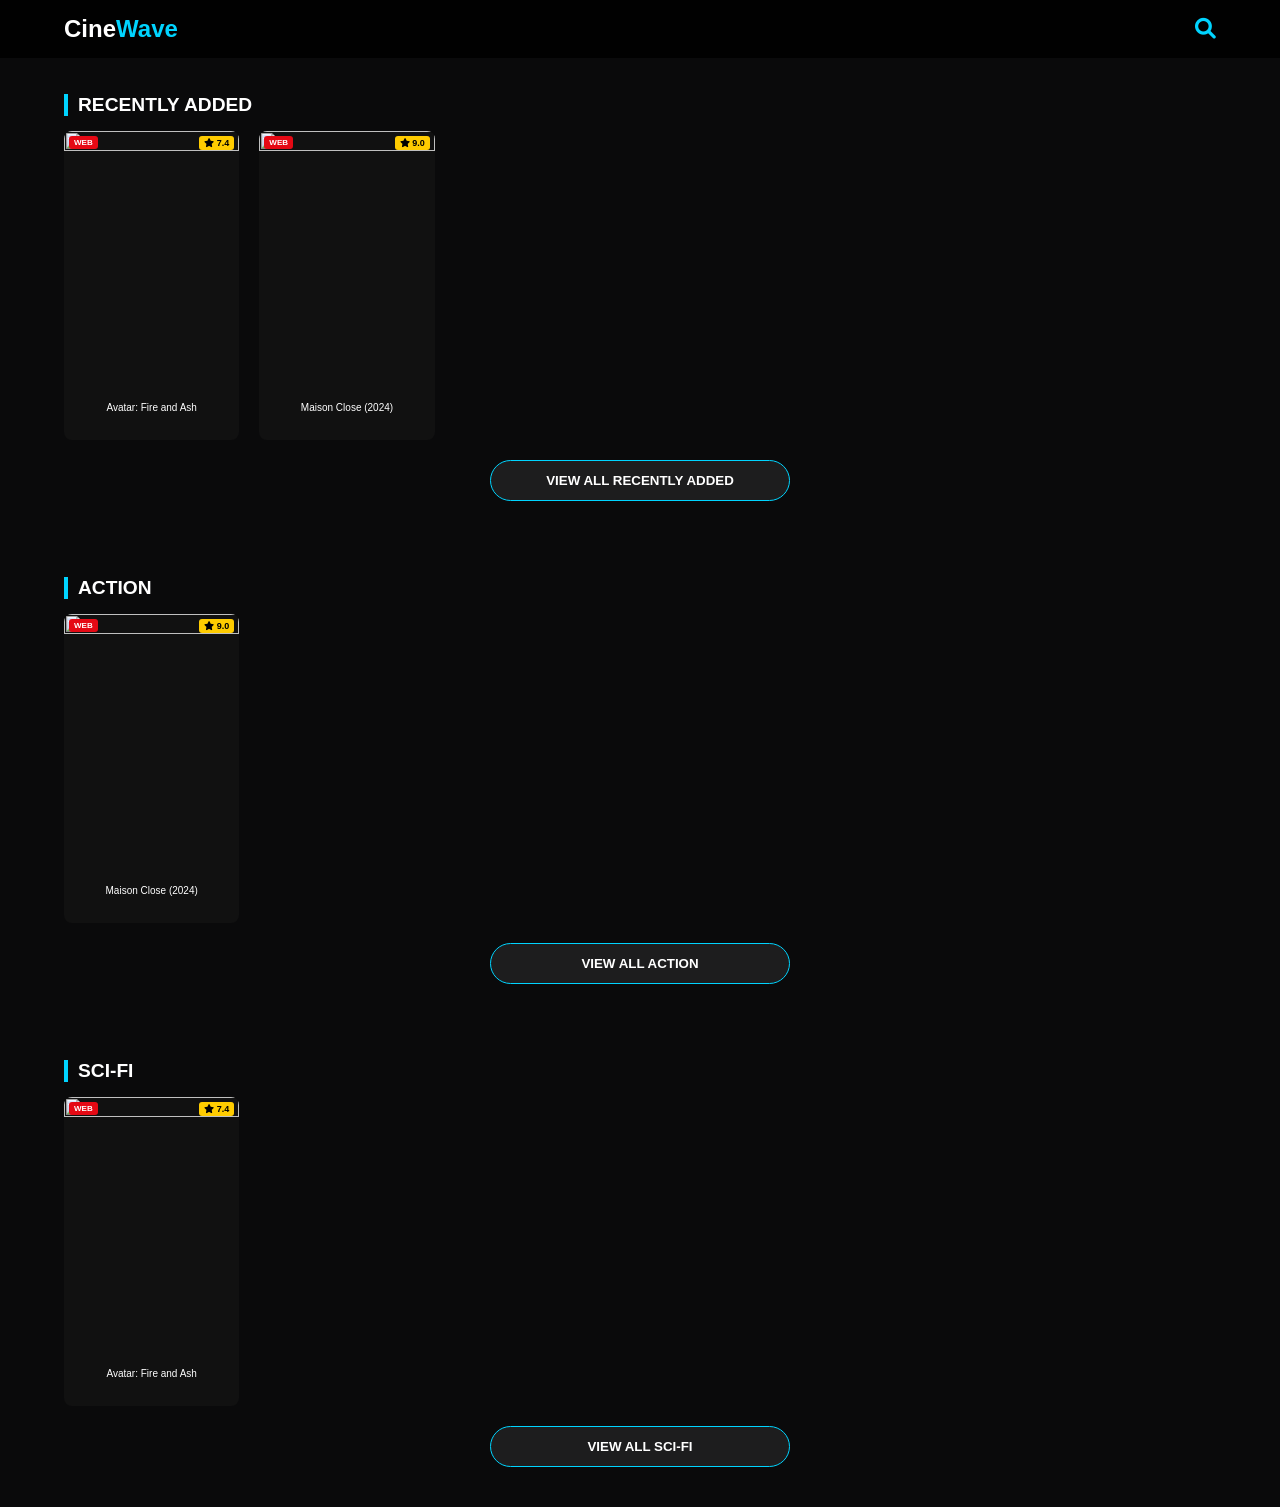
==== commit e9e81fb5: "Update index.html" ====
--- a/index.html
+++ b/index.html
@@ -9,33 +9,20 @@
 </head>
 <body>
     <header>
-        <div class="logo" onclick="window.location.href='index.html'">Cine<span>Wave</span></div>
-        <div class="search-box">
-            <input type="text" id="searchInput" placeholder="Search movies..." onkeyup="searchMovies()">
-            <div id="suggestions" class="suggestions"></div>
+        <div class="logo" onclick="location.reload()">Cine<span>Wave</span></div>
+        <div class="search-container">
+            <div class="search-bar" id="searchBar">
+                <input type="text" id="searchInput" placeholder="Search..." onkeyup="searchMovies()">
+            </div>
+            <i class="fas fa-search search-icon-btn" onclick="toggleSearch()"></i>
+            <div id="suggestions" class="suggestions" style="position: absolute; top: 50px; right: 0; background: #111; z-index: 100;"></div>
         </div>
     </header>
 
-    <div class="category-wrapper" style="text-align: center; padding: 20px;">
-        <button class="cat-btn active" onclick="filterMovies('All')">All</button>
-        <button class="cat-btn" onclick="filterMovies('Action')">Action</button>
-        <button class="cat-btn" onclick="filterMovies('Sci-Fi')">Sci-Fi</button>
-    </div>
-
-    <main class="movie-grid" id="movieGrid"></main>
+    <!-- ෆිල්ම් පෙන්වන ප්‍රධාන කොටස -->
+    <main id="homeContent"></main>
 
     <script src="script.js"></script>
-    <script>
-        window.onload = () => {
-            const params = new URLSearchParams(window.location.search);
-            const cat = params.get('cat');
-            if(cat) {
-                const filtered = movies.filter(m => m.category === cat);
-                displayMovies(filtered);
-            } else {
-                displayMovies(movies);
-            }
-        };
-    </script>
+    <script>window.onload = renderHome;</script>
 </body>
 </html>
--- a/style.css
+++ b/style.css
@@ -1,96 +1,74 @@
 :root {
     --accent: #00d4ff;
-    --tg-color: #229ED9;
+    --bg: #0a0a0b;
     --glass: rgba(255, 255, 255, 0.08);
-    --border: rgba(255, 255, 255, 0.1);
-    --bg: #0a0a0b;
 }
 
-body {
-    background: var(--bg);
-    color: white;
-    font-family: 'Poppins', sans-serif;
-    margin: 0;
+body { background: var(--bg); color: white; font-family: 'Poppins', sans-serif; margin: 0; }
+
+/* Header & Search Bar Logic */
+header {
+    display: flex; justify-content: space-between; align-items: center;
+    padding: 15px 5%; background: rgba(0,0,0,0.9); position: sticky; top: 0; z-index: 1000;
 }
 
-/* Header & Search */
-header {
-    display: flex; justify-content: space-between; align-items: center;
-    padding: 15px 5%; background: rgba(0,0,0,0.8);
-    backdrop-filter: blur(10px); position: sticky; top: 0; z-index: 1000;
+.logo { font-size: 1.5rem; font-weight: 800; cursor: pointer; }
+.logo span { color: var(--accent); }
+
+.search-container { display: flex; align-items: center; position: relative; }
+.search-bar {
+    width: 0; opacity: 0; overflow: hidden; transition: 0.4s ease;
+    background: var(--glass); border-radius: 20px;
+}
+.search-bar.active { width: 200px; opacity: 1; padding: 5px 15px; margin-right: 10px; border: 1px solid var(--accent); }
+.search-bar input { background: none; border: none; color: white; outline: none; width: 100%; }
+.search-icon-btn { font-size: 1.3rem; color: var(--accent); cursor: pointer; }
+
+/* Home Sections */
+.section-container { padding: 20px 5%; }
+.section-title { font-size: 1.2rem; border-left: 4px solid var(--accent); padding-left: 10px; margin-bottom: 15px; }
+
+/* Movie Grid (3 Columns Mobile, 6 Laptop) */
+.movie-grid {
+    display: grid; grid-template-columns: repeat(3, 1fr); gap: 10px;
+}
+@media (min-width: 900px) { .movie-grid { grid-template-columns: repeat(6, 1fr); gap: 20px; } }
+
+.movie-card { position: relative; background: #111; border-radius: 8px; overflow: hidden; cursor: pointer; transition: 0.3s; }
+.movie-card:hover { transform: scale(1.05); }
+.movie-card img { width: 100%; aspect-ratio: 2/3; object-fit: cover; }
+.movie-info { font-size: 10px; text-align: center; padding: 8px 2px; height: 30px; overflow: hidden; }
+
+/* Badges */
+.quality-badge { position: absolute; top: 5px; left: 5px; background: #e50914; font-size: 8px; padding: 2px 5px; border-radius: 3px; font-weight: bold; }
+.rating { position: absolute; top: 5px; right: 5px; background: #ffcc00; color: black; font-size: 9px; padding: 2px 5px; border-radius: 3px; font-weight: bold; }
+
+/* View All Button */
+.view-all-btn {
+    display: block; width: 100%; max-width: 300px; margin: 20px auto;
+    background: var(--glass); border: 1px solid var(--accent); color: white;
+    padding: 12px; border-radius: 50px; font-weight: bold; cursor: pointer;
+    transition: 0.3s;
+}
+.view-all-btn:hover { background: var(--accent); color: black; }
+
+/* Details Page (Centered Mobile) */
+.movie-post-wrapper { text-align: center; padding: 15px; }
+.poster-container-detail img { width: 100%; max-width: 280px; border-radius: 15px; margin: 0 auto 20px; border: 2px solid var(--glass); }
+
+.glass-cat {
+    background: var(--glass); backdrop-filter: blur(10px); padding: 10px 25px;
+    border-radius: 50px; border: 1px solid var(--accent); color: var(--accent);
+    display: inline-block; margin-bottom: 20px; cursor: pointer;
 }
 
-.search-box { position: relative; width: 40%; }
-.search-box input {
-    width: 100%; padding: 10px 15px; border-radius: 25px;
-    border: 1px solid var(--border); background: var(--glass); color: white;
+/* Player Area */
+.modern-player { width: 100%; aspect-ratio: 16/9; background: #000; border-radius: 12px; position: relative; overflow: hidden; }
+.glow-play-btn { 
+    padding: 15px 30px; border-radius: 50px; background: var(--accent); color: black;
+    border: none; font-weight: bold; cursor: pointer; box-shadow: 0 0 20px var(--accent);
 }
 
-.suggestions {
-    position: absolute; top: 45px; width: 100%; background: #111;
-    border-radius: 10px; display: none; border: 1px solid var(--accent);
-}
-.suggestion-item {
-    display: flex; align-items: center; gap: 10px; padding: 8px;
-    border-bottom: 1px solid #222; cursor: pointer;
-}
-
-/* Category Buttons */
-.cat-tags .clickable-cat {
-    background: var(--accent); color: black; padding: 5px 15px;
-    border-radius: 20px; cursor: pointer; font-size: 0.8rem; font-weight: bold;
-}
-
-/* Animated Arrow */
-.watch-hint { text-align: center; margin: 20px 0; color: var(--accent); }
-.animated-arrow {
-    font-size: 20px; animation: bounce 1.5s infinite;
-}
-@keyframes bounce {
-    0%, 100% { transform: translateY(0); }
-    50% { transform: translateY(10px); }
-}
-
-/* Play Button Animation */
-.glow-play-btn {
-    width: 80px; height: 80px; border-radius: 50%;
-    background: var(--accent); border: none; font-size: 30px;
-    cursor: pointer; box-shadow: 0 0 20px var(--accent);
-    animation: pulse 2s infinite;
-}
-@keyframes pulse {
-    0% { transform: scale(1); box-shadow: 0 0 10px var(--accent); }
-    50% { transform: scale(1.1); box-shadow: 0 0 30px var(--accent); }
-    100% { transform: scale(1); box-shadow: 0 0 10px var(--accent); }
-}
-
-/* Server & Telegram Buttons */
-.srv-btn, .telegram-btn {
-    padding: 12px 25px; border-radius: 50px; border: 1px solid var(--accent);
-    background: transparent; color: white; cursor: pointer; transition: 0.3s;
-    font-weight: bold; margin: 5px;
-}
-.srv-btn:hover { background: var(--accent); color: black; }
-.srv-btn.clicked { background: #ff9800; border-color: #ff9800; }
-
-.telegram-btn { background: var(--tg-color); border: none; display: flex; align-items: center; gap: 10px; margin: 20px auto; }
-.telegram-btn.clicked { background: #4CAF50; }
-.telegram-btn i { font-size: 20px; }
-
-/* Related Section */
-.section-title { border-left: 4px solid var(--accent); padding-left: 10px; margin: 40px 20px 20px; }
-
-/* Common Grid */
-.movie-grid {
-    display: grid; grid-template-columns: repeat(auto-fill, minmax(160px, 1fr));
-    gap: 15px; padding: 20px;
-}
-.movie-card { background: var(--glass); border-radius: 10px; overflow: hidden; cursor: pointer; transition: 0.3s; }
-.movie-card img { width: 100%; aspect-ratio: 2/3; object-fit: cover; }
-.movie-card:hover { transform: scale(1.05); }
-
-/* Responsive */
-@media (max-width: 600px) {
-    .movie-grid { grid-template-columns: repeat(3, 1fr); gap: 8px; }
-    .search-box { width: 70%; }
-}
+/* Animations */
+.fade-in { animation: fadeIn 0.8s ease; }
+@keyframes fadeIn { from { opacity: 0; } to { opacity: 1; } }
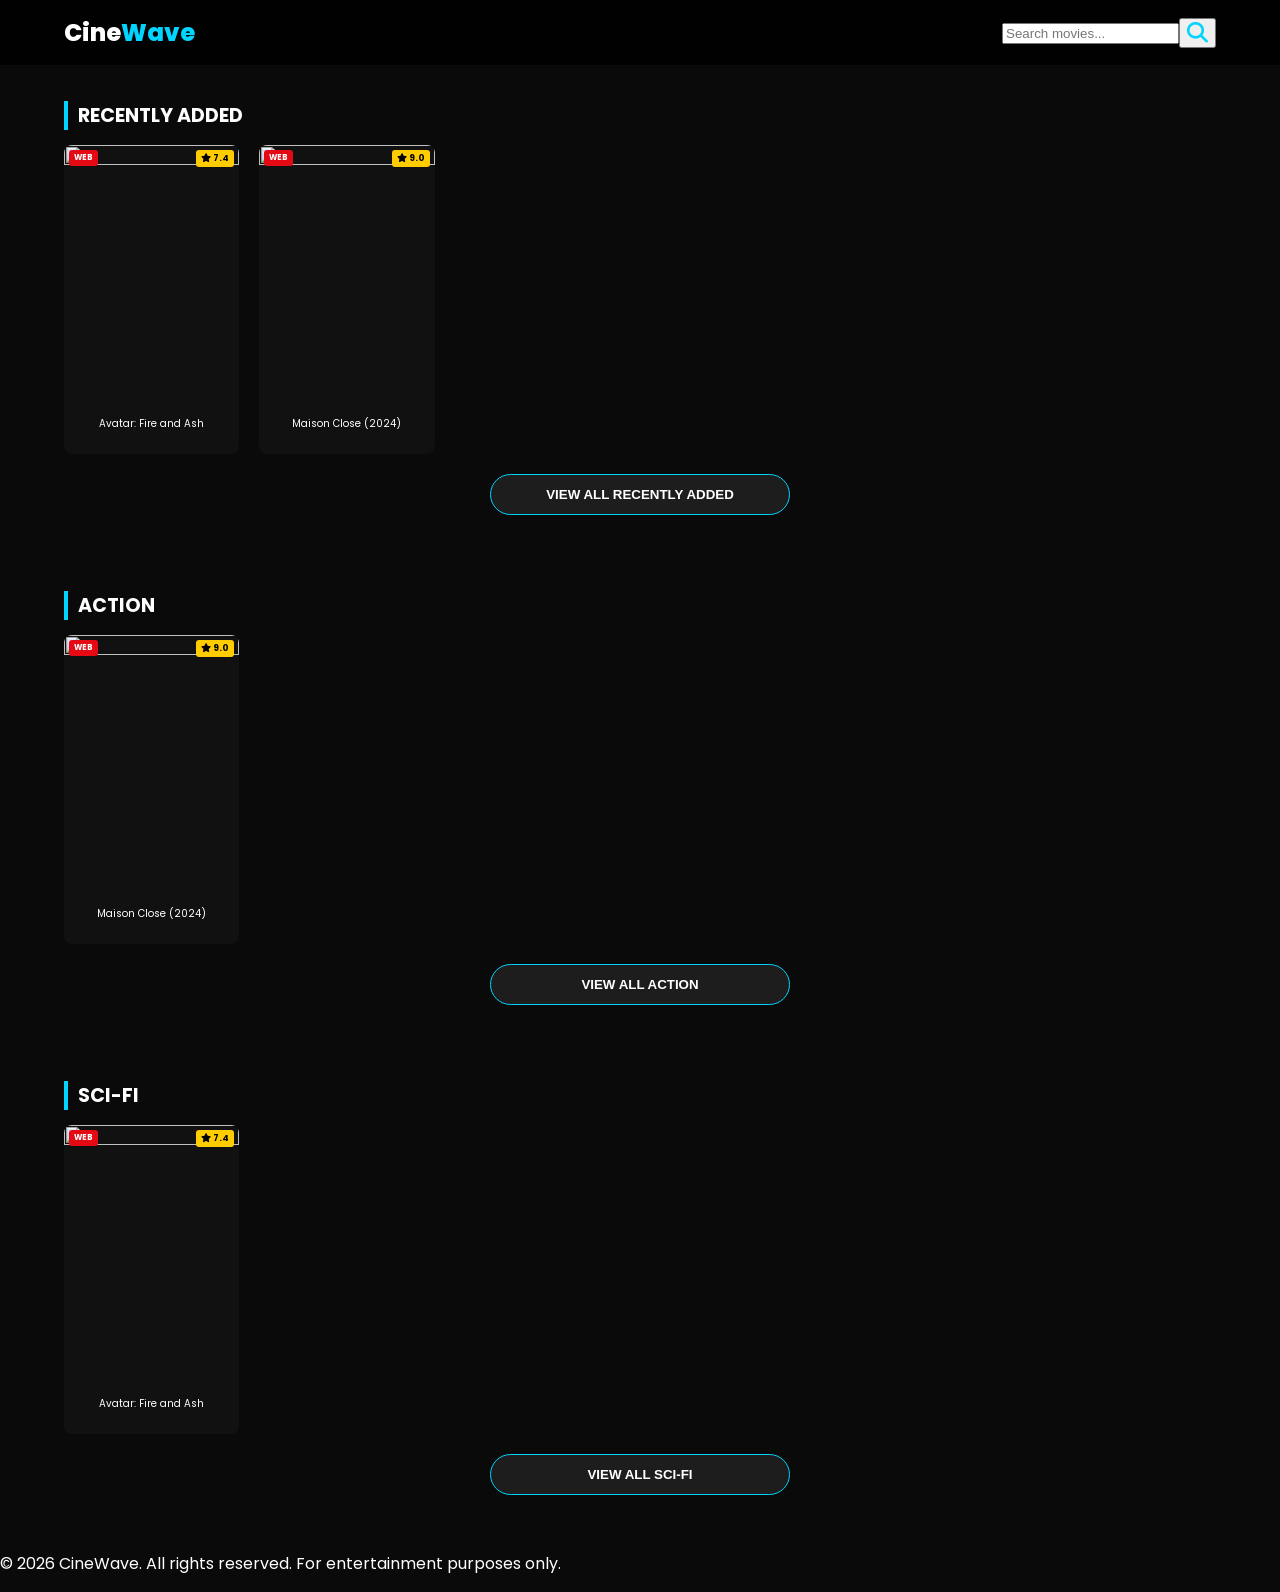
==== commit a189cc59: "Update index.html" ====
--- a/index.html
+++ b/index.html
@@ -3,26 +3,69 @@
 <head>
     <meta charset="UTF-8">
     <meta name="viewport" content="width=device-width, initial-scale=1.0">
-    <title>CineWave - Stream</title>
+    <meta name="description" content="CineWave - Stream the latest movies and shows online for free.">
+    <title>CineWave — Stream Free Movies</title>
+
+    <!-- Fonts -->
+    <link rel="preconnect" href="https://fonts.googleapis.com">
+    <link rel="preconnect" href="https://fonts.gstatic.com" crossorigin>
+    <link href="https://fonts.googleapis.com/css2?family=Poppins:wght@300;400;500;600;700;800;900&display=swap" rel="stylesheet">
+
+    <!-- Icons -->
+    <link rel="stylesheet" href="https://cdnjs.cloudflare.com/ajax/libs/font-awesome/6.5.0/css/all.min.css">
+
+    <!-- Styles -->
     <link rel="stylesheet" href="style.css">
-    <link rel="stylesheet" href="https://cdnjs.cloudflare.com/ajax/libs/font-awesome/6.0.0/css/all.min.css">
 </head>
 <body>
+
+    <!-- ===== HEADER ===== -->
     <header>
-        <div class="logo" onclick="location.reload()">Cine<span>Wave</span></div>
+        <div class="logo" onclick="window.location.reload()">
+            Cine<span>Wave</span>
+        </div>
+
         <div class="search-container">
-            <div class="search-bar" id="searchBar">
-                <input type="text" id="searchInput" placeholder="Search..." onkeyup="searchMovies()">
+            <!-- Expandable search bar -->
+            <div class="search-wrapper" id="searchBar">
+                <input
+                    type="text"
+                    id="searchInput"
+                    placeholder="Search movies..."
+                    onkeyup="searchMovies()"
+                    autocomplete="off"
+                >
             </div>
-            <i class="fas fa-search search-icon-btn" onclick="toggleSearch()"></i>
-            <div id="suggestions" class="suggestions" style="position: absolute; top: 50px; right: 0; background: #111; z-index: 100;"></div>
+
+            <!-- Search icon toggle -->
+            <button class="search-icon-btn" onclick="toggleSearch()" aria-label="Toggle search">
+                <i class="fas fa-search"></i>
+            </button>
+
+            <!-- Suggestions dropdown -->
+            <div id="suggestions"></div>
         </div>
     </header>
 
-    <!-- ෆිල්ම් පෙන්වන ප්‍රධාන කොටස -->
-    <main id="homeContent"></main>
+    <!-- ===== MAIN CONTENT ===== -->
+    <main id="homeContent">
+        <!-- Populated by script.js → renderHome() -->
+        <div class="loader-wrapper">
+            <div class="loader"></div>
+        </div>
+    </main>
 
+    <!-- ===== FOOTER ===== -->
+    <footer>
+        <p>© 2026 <span>CineWave</span>. All rights reserved. For entertainment purposes only.</p>
+    </footer>
+
+    <!-- Scripts -->
     <script src="script.js"></script>
-    <script>window.onload = renderHome;</script>
+    <script>
+        // Render home on load
+        window.addEventListener('DOMContentLoaded', renderHome);
+    </script>
+
 </body>
 </html>
--- a/style.css
+++ b/style.css
@@ -72,3 +72,42 @@
 /* Animations */
 .fade-in { animation: fadeIn 0.8s ease; }
 @keyframes fadeIn { from { opacity: 0; } to { opacity: 1; } }
+/* Telegram Button Styling */
+.tg-section {
+    text-align: center;
+    width: 100%;
+}
+
+.telegram-btn {
+    background: #229ED9; /* Telegram Blue */
+    color: white;
+    border: none;
+    padding: 15px 30px;
+    border-radius: 50px;
+    font-size: 1rem;
+    font-weight: bold;
+    cursor: pointer;
+    display: flex;
+    align-items: center;
+    justify-content: center;
+    gap: 10px;
+    margin: 0 auto;
+    width: 100%;
+    max-width: 350px;
+    transition: 0.3s;
+    box-shadow: 0 4px 15px rgba(34, 158, 217, 0.3);
+}
+
+.telegram-btn:hover {
+    transform: scale(1.05);
+    background: #1e8ec4;
+}
+
+.telegram-btn i {
+    font-size: 1.4rem;
+}
+
+/* Clicked State */
+.telegram-btn.clicked {
+    background: #4CAF50;
+}
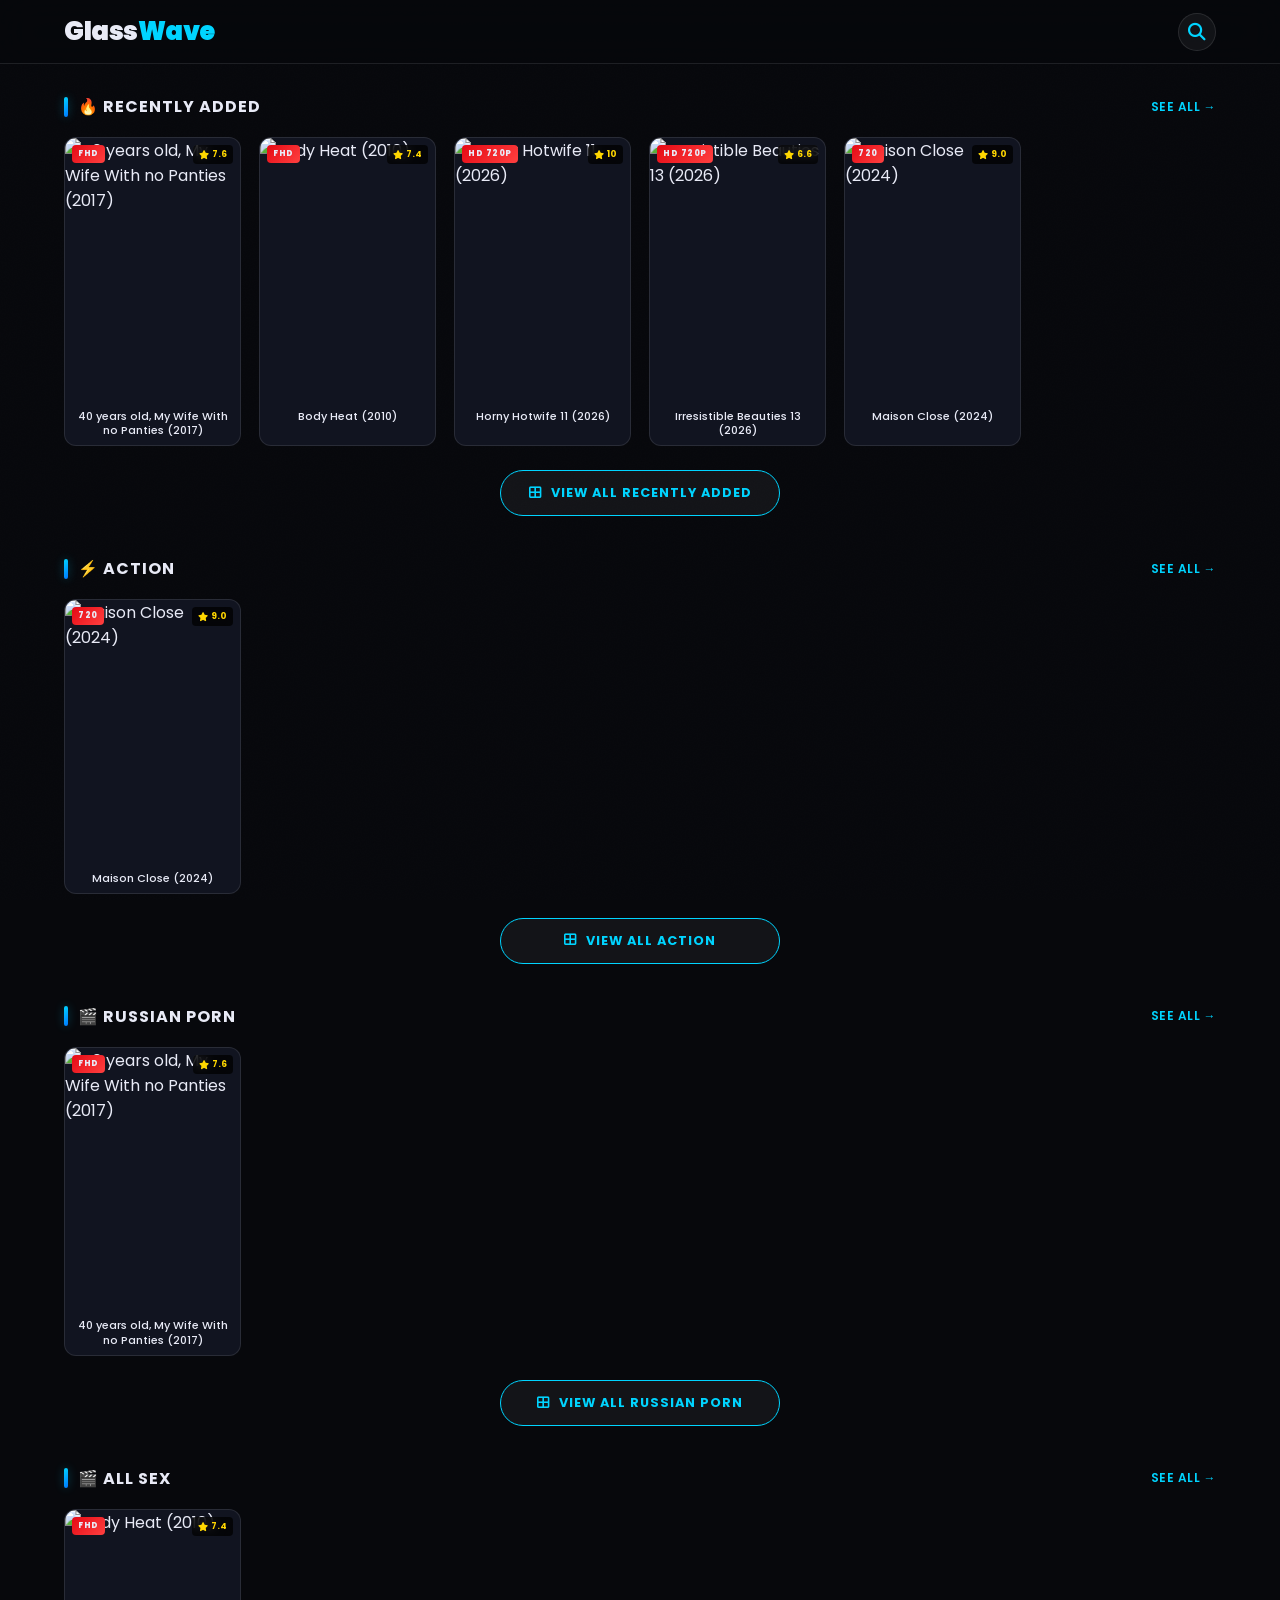
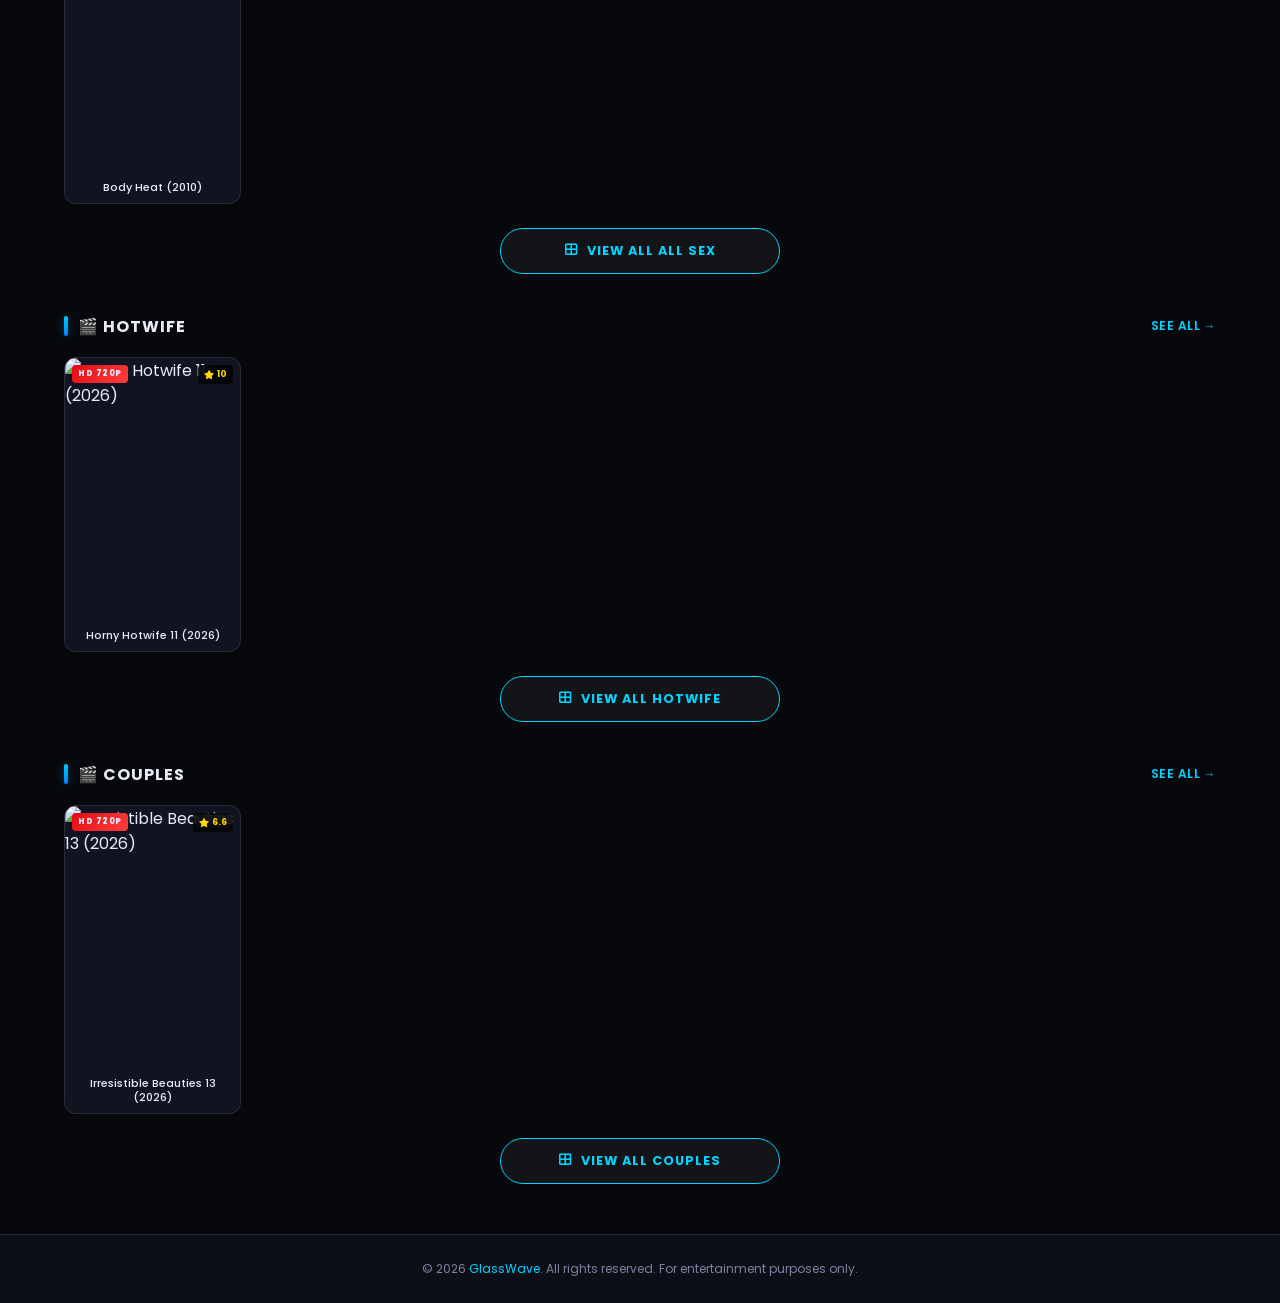
==== commit 5b5dc9e1: "Update index.html" ====
--- a/index.html
+++ b/index.html
@@ -3,8 +3,8 @@
 <head>
     <meta charset="UTF-8">
     <meta name="viewport" content="width=device-width, initial-scale=1.0">
-    <meta name="description" content="CineWave - Stream the latest movies and shows online for free.">
-    <title>CineWave — Stream Free Movies</title>
+    <meta name="description" content="GlassWave - Stream the latest movies and shows online for free.">
+    <title>GlassWave — Stream Free Movies</title>
 
     <!-- Fonts -->
     <link rel="preconnect" href="https://fonts.googleapis.com">
@@ -22,7 +22,7 @@
     <!-- ===== HEADER ===== -->
     <header>
         <div class="logo" onclick="window.location.reload()">
-            Cine<span>Wave</span>
+            Glass<span>Wave</span>
         </div>
 
         <div class="search-container">
@@ -57,7 +57,7 @@
 
     <!-- ===== FOOTER ===== -->
     <footer>
-        <p>© 2026 <span>CineWave</span>. All rights reserved. For entertainment purposes only.</p>
+        <p>© 2026 <span>GlassWave</span>. All rights reserved. For entertainment purposes only.</p>
     </footer>
 
     <!-- Scripts -->
--- a/style.css
+++ b/style.css
@@ -1,113 +1,836 @@
+@import url('https://fonts.googleapis.com/css2?family=Poppins:wght@300;400;500;600;700;800;900&display=swap');
+
+/* ===================== CSS VARIABLES ===================== */
 :root {
     --accent: #00d4ff;
-    --bg: #0a0a0b;
-    --glass: rgba(255, 255, 255, 0.08);
-}
-
-body { background: var(--bg); color: white; font-family: 'Poppins', sans-serif; margin: 0; }
-
-/* Header & Search Bar Logic */
+    --accent-2: #ff6b6b;
+    --accent-glow: rgba(0, 212, 255, 0.3);
+    --bg: #07080c;
+    --bg-2: #0d0f18;
+    --surface: #111420;
+    --surface-2: #181c2e;
+    --glass: rgba(255, 255, 255, 0.05);
+    --glass-border: rgba(255, 255, 255, 0.1);
+    --glass-hover: rgba(255, 255, 255, 0.09);
+    --text: #e8eaf6;
+    --text-muted: #7c82a0;
+    --gradient: linear-gradient(135deg, #00d4ff, #0077ff);
+    --gradient-warm: linear-gradient(135deg, #ff6b6b, #ff8e53);
+    --radius: 12px;
+    --radius-lg: 20px;
+    --shadow: 0 8px 32px rgba(0, 0, 0, 0.5);
+    --shadow-accent: 0 0 30px rgba(0, 212, 255, 0.25);
+    --transition: all 0.3s cubic-bezier(0.4, 0, 0.2, 1);
+}
+
+/* ===================== BASE RESET ===================== */
+*, *::before, *::after { box-sizing: border-box; margin: 0; padding: 0; }
+
+html { scroll-behavior: smooth; }
+
+body {
+    background: var(--bg);
+    color: var(--text);
+    font-family: 'Poppins', sans-serif;
+    min-height: 100vh;
+    overflow-x: hidden;
+}
+
+/* Subtle noise overlay */
+body::before {
+    content: '';
+    position: fixed;
+    inset: 0;
+    background-image: url("data:image/svg+xml,%3Csvg xmlns='http://www.w3.org/2000/svg' width='300' height='300'%3E%3Cfilter id='n'%3E%3CfeTurbulence type='fractalNoise' baseFrequency='0.75' numOctaves='4' stitchTiles='stitch'/%3E%3C/filter%3E%3Crect width='300' height='300' filter='url(%23n)' opacity='0.03'/%3E%3C/svg%3E");
+    pointer-events: none;
+    z-index: 0;
+    opacity: 0.4;
+}
+
+/* ===================== SCROLLBAR ===================== */
+::-webkit-scrollbar { width: 5px; }
+::-webkit-scrollbar-track { background: var(--bg); }
+::-webkit-scrollbar-thumb { background: var(--accent); border-radius: 10px; }
+
+/* ===================== HEADER ===================== */
 header {
-    display: flex; justify-content: space-between; align-items: center;
-    padding: 15px 5%; background: rgba(0,0,0,0.9); position: sticky; top: 0; z-index: 1000;
-}
-
-.logo { font-size: 1.5rem; font-weight: 800; cursor: pointer; }
+    display: flex;
+    justify-content: space-between;
+    align-items: center;
+    padding: 0 5%;
+    height: 64px;
+    background: rgba(7, 8, 12, 0.85);
+    backdrop-filter: blur(20px);
+    -webkit-backdrop-filter: blur(20px);
+    border-bottom: 1px solid var(--glass-border);
+    position: sticky;
+    top: 0;
+    z-index: 1000;
+}
+
+.logo {
+    font-size: 1.6rem;
+    font-weight: 900;
+    cursor: pointer;
+    letter-spacing: -0.5px;
+    user-select: none;
+}
+
 .logo span { color: var(--accent); }
-
-.search-container { display: flex; align-items: center; position: relative; }
-.search-bar {
-    width: 0; opacity: 0; overflow: hidden; transition: 0.4s ease;
-    background: var(--glass); border-radius: 20px;
-}
-.search-bar.active { width: 200px; opacity: 1; padding: 5px 15px; margin-right: 10px; border: 1px solid var(--accent); }
-.search-bar input { background: none; border: none; color: white; outline: none; width: 100%; }
-.search-icon-btn { font-size: 1.3rem; color: var(--accent); cursor: pointer; }
-
-/* Home Sections */
-.section-container { padding: 20px 5%; }
-.section-title { font-size: 1.2rem; border-left: 4px solid var(--accent); padding-left: 10px; margin-bottom: 15px; }
-
-/* Movie Grid (3 Columns Mobile, 6 Laptop) */
+.logo-dot { color: var(--accent-2); }
+
+/* ===================== SEARCH ===================== */
+.search-container {
+    display: flex;
+    align-items: center;
+    position: relative;
+    gap: 10px;
+}
+
+.search-wrapper {
+    display: flex;
+    align-items: center;
+    background: var(--glass);
+    border: 1px solid transparent;
+    border-radius: 50px;
+    overflow: hidden;
+    width: 0;
+    opacity: 0;
+    transition: var(--transition);
+}
+
+.search-wrapper.active {
+    width: 220px;
+    opacity: 1;
+    border-color: var(--accent);
+    box-shadow: 0 0 15px var(--accent-glow);
+}
+
+.search-wrapper input {
+    background: none;
+    border: none;
+    color: var(--text);
+    outline: none;
+    font-family: 'Poppins', sans-serif;
+    font-size: 0.85rem;
+    padding: 8px 15px;
+    width: 100%;
+}
+
+.search-wrapper input::placeholder { color: var(--text-muted); }
+
+.search-icon-btn {
+    font-size: 1.1rem;
+    color: var(--accent);
+    cursor: pointer;
+    padding: 8px;
+    border-radius: 50%;
+    transition: var(--transition);
+    background: var(--glass);
+    width: 38px;
+    height: 38px;
+    display: flex;
+    align-items: center;
+    justify-content: center;
+    border: 1px solid var(--glass-border);
+    flex-shrink: 0;
+}
+
+.search-icon-btn:hover {
+    background: var(--accent);
+    color: #000;
+    box-shadow: var(--shadow-accent);
+}
+
+/* Suggestions Dropdown */
+#suggestions {
+    position: absolute;
+    top: calc(100% + 10px);
+    right: 0;
+    width: 280px;
+    background: var(--surface);
+    border: 1px solid var(--glass-border);
+    border-radius: var(--radius);
+    box-shadow: var(--shadow);
+    overflow: hidden;
+    display: none;
+    z-index: 2000;
+}
+
+.suggestion-item {
+    display: flex;
+    align-items: center;
+    gap: 12px;
+    padding: 10px 15px;
+    cursor: pointer;
+    transition: var(--transition);
+    font-size: 0.85rem;
+    border-bottom: 1px solid var(--glass-border);
+}
+
+.suggestion-item:last-child { border-bottom: none; }
+.suggestion-item:hover { background: var(--glass-hover); }
+
+.suggestion-item img {
+    width: 35px;
+    height: 50px;
+    object-fit: cover;
+    border-radius: 5px;
+}
+
+/* ===================== HOME SECTIONS ===================== */
+#homeContent { padding-bottom: 40px; position: relative; z-index: 1; }
+
+.section-container { padding: 30px 5% 10px; }
+
+.section-header {
+    display: flex;
+    justify-content: space-between;
+    align-items: center;
+    margin-bottom: 18px;
+}
+
+.section-title {
+    font-size: 1rem;
+    font-weight: 700;
+    letter-spacing: 1px;
+    text-transform: uppercase;
+    display: flex;
+    align-items: center;
+    gap: 10px;
+}
+
+.section-title::before {
+    content: '';
+    display: block;
+    width: 4px;
+    height: 20px;
+    background: var(--gradient);
+    border-radius: 4px;
+    box-shadow: 0 0 10px var(--accent-glow);
+}
+
+.see-all-link {
+    font-size: 0.75rem;
+    color: var(--accent);
+    cursor: pointer;
+    font-weight: 600;
+    letter-spacing: 0.5px;
+    transition: var(--transition);
+    text-transform: uppercase;
+}
+.see-all-link:hover { opacity: 0.7; }
+
+/* ===================== MOVIE GRID ===================== */
 .movie-grid {
-    display: grid; grid-template-columns: repeat(3, 1fr); gap: 10px;
-}
-@media (min-width: 900px) { .movie-grid { grid-template-columns: repeat(6, 1fr); gap: 20px; } }
-
-.movie-card { position: relative; background: #111; border-radius: 8px; overflow: hidden; cursor: pointer; transition: 0.3s; }
-.movie-card:hover { transform: scale(1.05); }
-.movie-card img { width: 100%; aspect-ratio: 2/3; object-fit: cover; }
-.movie-info { font-size: 10px; text-align: center; padding: 8px 2px; height: 30px; overflow: hidden; }
-
-/* Badges */
-.quality-badge { position: absolute; top: 5px; left: 5px; background: #e50914; font-size: 8px; padding: 2px 5px; border-radius: 3px; font-weight: bold; }
-.rating { position: absolute; top: 5px; right: 5px; background: #ffcc00; color: black; font-size: 9px; padding: 2px 5px; border-radius: 3px; font-weight: bold; }
-
-/* View All Button */
+    display: grid;
+    grid-template-columns: repeat(3, 1fr);
+    gap: 10px;
+}
+
+@media (min-width: 600px) {
+    .movie-grid { grid-template-columns: repeat(4, 1fr); gap: 14px; }
+}
+
+@media (min-width: 900px) {
+    .movie-grid { grid-template-columns: repeat(6, 1fr); gap: 18px; }
+}
+
+/* ===================== MOVIE CARD ===================== */
+.movie-card {
+    position: relative;
+    border-radius: var(--radius);
+    overflow: hidden;
+    cursor: pointer;
+    background: var(--surface);
+    transition: transform 0.35s cubic-bezier(0.4, 0, 0.2, 1), box-shadow 0.35s ease;
+    border: 1px solid var(--glass-border);
+}
+
+.movie-card:hover {
+    transform: translateY(-6px) scale(1.02);
+    box-shadow: 0 16px 40px rgba(0, 0, 0, 0.6), 0 0 20px var(--accent-glow);
+    border-color: rgba(0, 212, 255, 0.4);
+    z-index: 2;
+}
+
+.card-img-wrapper {
+    position: relative;
+    aspect-ratio: 2/3;
+    overflow: hidden;
+}
+
+.movie-card img {
+    width: 100%;
+    height: 100%;
+    object-fit: cover;
+    display: block;
+    transition: transform 0.5s ease;
+}
+
+.movie-card:hover img { transform: scale(1.08); }
+
+/* Overlay on hover */
+.card-overlay {
+    position: absolute;
+    inset: 0;
+    background: linear-gradient(to top, rgba(0,0,0,0.85) 0%, transparent 60%);
+    opacity: 0;
+    transition: opacity 0.3s ease;
+    display: flex;
+    align-items: flex-end;
+    padding: 10px;
+}
+
+.movie-card:hover .card-overlay { opacity: 1; }
+
+.card-play-icon {
+    width: 36px;
+    height: 36px;
+    background: var(--accent);
+    border-radius: 50%;
+    display: flex;
+    align-items: center;
+    justify-content: center;
+    color: #000;
+    font-size: 0.8rem;
+    margin: 0 auto 5px;
+}
+
+.movie-info {
+    padding: 8px 6px;
+    font-size: 11px;
+    font-weight: 500;
+    color: var(--text);
+    line-height: 1.3;
+    text-align: center;
+    overflow: hidden;
+    display: -webkit-box;
+    -webkit-line-clamp: 2;
+    -webkit-box-orient: vertical;
+}
+
+/* ===================== BADGES ===================== */
+.quality-badge {
+    position: absolute;
+    top: 7px;
+    left: 7px;
+    background: #e50914;
+    font-size: 8px;
+    padding: 3px 6px;
+    border-radius: 4px;
+    font-weight: 800;
+    letter-spacing: 0.5px;
+    z-index: 3;
+    text-transform: uppercase;
+}
+
+.quality-badge.bluray { background: linear-gradient(135deg, #0077ff, #00aaff); }
+.quality-badge.web { background: linear-gradient(135deg, #e50914, #ff4040); }
+.quality-badge.cam { background: linear-gradient(135deg, #888, #555); }
+.quality-badge.hd { background: linear-gradient(135deg, #f39c12, #e67e22); }
+
+.rating {
+    position: absolute;
+    top: 7px;
+    right: 7px;
+    background: rgba(0,0,0,0.75);
+    backdrop-filter: blur(5px);
+    color: #ffd700;
+    font-size: 9px;
+    padding: 3px 6px;
+    border-radius: 4px;
+    font-weight: 700;
+    z-index: 3;
+    display: flex;
+    align-items: center;
+    gap: 3px;
+}
+
+/* ===================== VIEW ALL BUTTON ===================== */
 .view-all-btn {
-    display: block; width: 100%; max-width: 300px; margin: 20px auto;
-    background: var(--glass); border: 1px solid var(--accent); color: white;
-    padding: 12px; border-radius: 50px; font-weight: bold; cursor: pointer;
-    transition: 0.3s;
-}
-.view-all-btn:hover { background: var(--accent); color: black; }
-
-/* Details Page (Centered Mobile) */
-.movie-post-wrapper { text-align: center; padding: 15px; }
-.poster-container-detail img { width: 100%; max-width: 280px; border-radius: 15px; margin: 0 auto 20px; border: 2px solid var(--glass); }
+    display: flex;
+    align-items: center;
+    justify-content: center;
+    gap: 8px;
+    width: 100%;
+    max-width: 280px;
+    margin: 24px auto 0;
+    background: var(--glass);
+    border: 1px solid var(--accent);
+    color: var(--accent);
+    padding: 13px 20px;
+    border-radius: 50px;
+    font-weight: 700;
+    font-size: 0.8rem;
+    letter-spacing: 1px;
+    cursor: pointer;
+    font-family: 'Poppins', sans-serif;
+    transition: var(--transition);
+    text-transform: uppercase;
+}
+
+.view-all-btn:hover {
+    background: var(--gradient);
+    border-color: transparent;
+    color: #000;
+    box-shadow: var(--shadow-accent);
+    transform: translateY(-2px);
+}
+
+/* ===================== BACK BUTTON ===================== */
+.back-btn {
+    display: flex;
+    align-items: center;
+    gap: 8px;
+    background: var(--glass);
+    border: 1px solid var(--glass-border);
+    color: var(--text);
+    padding: 10px 20px;
+    border-radius: 50px;
+    font-family: 'Poppins', sans-serif;
+    font-size: 0.8rem;
+    font-weight: 600;
+    cursor: pointer;
+    transition: var(--transition);
+    margin: 20px 5%;
+}
+
+.back-btn:hover {
+    background: var(--glass-hover);
+    border-color: var(--accent);
+    color: var(--accent);
+}
+
+/* ===================== DETAILS PAGE ===================== */
+#detailsContainer { position: relative; z-index: 1; }
+
+.movie-post-wrapper { padding: 15px 5% 40px; }
+
+/* Hero Background Blur */
+.detail-hero-bg {
+    position: fixed;
+    top: 0; left: 0;
+    width: 100%; height: 100%;
+    background-size: cover;
+    background-position: center;
+    filter: blur(60px) brightness(0.15);
+    z-index: 0;
+    pointer-events: none;
+    opacity: 0.8;
+}
+
+.glass-card {
+    background: rgba(13, 15, 24, 0.8);
+    backdrop-filter: blur(20px);
+    -webkit-backdrop-filter: blur(20px);
+    border: 1px solid var(--glass-border);
+    border-radius: var(--radius-lg);
+    overflow: hidden;
+    box-shadow: var(--shadow);
+    position: relative;
+    z-index: 1;
+}
+
+/* Top layout: poster + info side by side on desktop */
+.detail-top {
+    display: flex;
+    flex-direction: column;
+    align-items: center;
+    padding: 25px 25px 0;
+    gap: 25px;
+}
+
+@media (min-width: 700px) {
+    .detail-top {
+        flex-direction: row;
+        align-items: flex-start;
+    }
+}
+
+/* Poster */
+.poster-container-detail {
+    flex-shrink: 0;
+    text-align: center;
+}
+
+.poster-container-detail img {
+    width: 160px;
+    border-radius: var(--radius);
+    border: 2px solid var(--glass-border);
+    box-shadow: 0 10px 40px rgba(0,0,0,0.6);
+    display: block;
+}
+
+@media (min-width: 700px) {
+    .poster-container-detail img { width: 200px; }
+}
+
+/* Info Section */
+.info-sec { flex: 1; text-align: left; }
+
+.info-sec h1 {
+    font-size: 1.4rem;
+    font-weight: 800;
+    line-height: 1.2;
+    margin-bottom: 12px;
+}
+
+@media (min-width: 700px) {
+    .info-sec h1 { font-size: 1.9rem; }
+}
+
+.cat-tags { margin-bottom: 15px; display: flex; flex-wrap: wrap; gap: 8px; }
 
 .glass-cat {
-    background: var(--glass); backdrop-filter: blur(10px); padding: 10px 25px;
-    border-radius: 50px; border: 1px solid var(--accent); color: var(--accent);
-    display: inline-block; margin-bottom: 20px; cursor: pointer;
-}
-
-/* Player Area */
-.modern-player { width: 100%; aspect-ratio: 16/9; background: #000; border-radius: 12px; position: relative; overflow: hidden; }
-.glow-play-btn { 
-    padding: 15px 30px; border-radius: 50px; background: var(--accent); color: black;
-    border: none; font-weight: bold; cursor: pointer; box-shadow: 0 0 20px var(--accent);
-}
-
-/* Animations */
-.fade-in { animation: fadeIn 0.8s ease; }
-@keyframes fadeIn { from { opacity: 0; } to { opacity: 1; } }
-/* Telegram Button Styling */
+    background: var(--glass);
+    border: 1px solid var(--accent);
+    color: var(--accent);
+    padding: 5px 16px;
+    border-radius: 50px;
+    font-size: 0.75rem;
+    font-weight: 600;
+    cursor: pointer;
+    transition: var(--transition);
+    letter-spacing: 0.5px;
+    text-transform: uppercase;
+}
+
+.glass-cat:hover {
+    background: var(--accent);
+    color: #000;
+}
+
+.meta-highlight-box {
+    display: flex;
+    flex-wrap: wrap;
+    gap: 10px 20px;
+    margin-bottom: 15px;
+}
+
+.meta-item {
+    display: flex;
+    align-items: center;
+    gap: 7px;
+    font-size: 0.82rem;
+    color: var(--text-muted);
+    background: var(--glass);
+    padding: 6px 12px;
+    border-radius: 8px;
+    border: 1px solid var(--glass-border);
+}
+
+.meta-item i { color: var(--accent); font-size: 0.8rem; }
+.meta-item .star-icon { color: #ffd700; }
+.meta-item b { color: var(--text); }
+
+.casting-box {
+    font-size: 0.82rem;
+    color: var(--text-muted);
+    margin-bottom: 12px;
+}
+
+.casting-box b { color: var(--text); }
+
+.story-box {
+    font-size: 0.85rem;
+    color: var(--text-muted);
+    line-height: 1.7;
+    background: var(--glass);
+    padding: 14px 16px;
+    border-radius: var(--radius);
+    border: 1px solid var(--glass-border);
+    border-left: 3px solid var(--accent);
+}
+
+/* ===================== PLAYER SECTION ===================== */
+.player-section {
+    padding: 25px;
+    border-top: 1px solid var(--glass-border);
+    margin-top: 25px;
+}
+
+.watch-hint {
+    text-align: center;
+    margin-bottom: 15px;
+}
+
+.watch-hint p {
+    font-size: 0.8rem;
+    font-weight: 700;
+    letter-spacing: 2px;
+    color: var(--text-muted);
+    text-transform: uppercase;
+    margin-bottom: 6px;
+}
+
+.animated-arrow {
+    color: var(--accent);
+    animation: bounce 1.5s infinite;
+}
+
+@keyframes bounce {
+    0%, 100% { transform: translateY(0); }
+    50% { transform: translateY(6px); }
+}
+
+.modern-player {
+    width: 100%;
+    aspect-ratio: 16/9;
+    background: #000;
+    border-radius: var(--radius);
+    position: relative;
+    overflow: hidden;
+    border: 1px solid var(--glass-border);
+    box-shadow: 0 0 40px rgba(0,0,0,0.8);
+}
+
+.play-overlay {
+    position: absolute;
+    inset: 0;
+    display: flex;
+    flex-direction: column;
+    align-items: center;
+    justify-content: center;
+    gap: 20px;
+    background: radial-gradient(ellipse at center, rgba(0,0,0,0.5) 0%, rgba(0,0,0,0.9) 100%);
+    z-index: 5;
+}
+
+.play-overlay-bg-img {
+    position: absolute;
+    inset: 0;
+    background-size: cover;
+    background-position: center;
+    opacity: 0.2;
+    filter: blur(5px);
+}
+
+.glow-play-btn {
+    position: relative;
+    z-index: 2;
+    padding: 16px 36px;
+    border-radius: 50px;
+    background: var(--gradient);
+    color: #000;
+    border: none;
+    font-weight: 800;
+    font-size: 0.9rem;
+    font-family: 'Poppins', sans-serif;
+    cursor: pointer;
+    letter-spacing: 0.5px;
+    box-shadow: 0 0 30px var(--accent-glow), 0 8px 20px rgba(0,0,0,0.4);
+    transition: var(--transition);
+    display: flex;
+    align-items: center;
+    gap: 10px;
+    text-transform: uppercase;
+}
+
+.glow-play-btn:hover {
+    transform: scale(1.05);
+    box-shadow: 0 0 50px var(--accent-glow), 0 12px 30px rgba(0,0,0,0.5);
+}
+
+.glow-play-btn:active { transform: scale(0.98); }
+
+.play-note {
+    position: relative;
+    z-index: 2;
+    font-size: 0.72rem;
+    color: rgba(255,255,255,0.5);
+    letter-spacing: 0.5px;
+}
+
+.video-container {
+    position: absolute;
+    inset: 0;
+}
+
+.video-container iframe {
+    width: 100%;
+    height: 100%;
+    border: none;
+    display: block;
+}
+
+/* Server buttons */
+.server-buttons {
+    display: flex;
+    flex-wrap: wrap;
+    gap: 10px;
+    justify-content: center;
+    margin-top: 15px;
+}
+
+.server-btn {
+    background: var(--surface);
+    border: 1px solid var(--glass-border);
+    color: var(--text);
+    padding: 10px 20px;
+    border-radius: 8px;
+    font-family: 'Poppins', sans-serif;
+    font-size: 0.8rem;
+    font-weight: 600;
+    cursor: pointer;
+    transition: var(--transition);
+    display: flex;
+    align-items: center;
+    gap: 8px;
+}
+
+.server-btn:hover, .server-btn.active {
+    background: var(--gradient);
+    border-color: transparent;
+    color: #000;
+    box-shadow: var(--shadow-accent);
+}
+
+/* ===================== TELEGRAM BUTTON ===================== */
 .tg-section {
     text-align: center;
-    width: 100%;
+    margin-top: 20px;
+}
+
+.tg-label {
+    font-size: 0.75rem;
+    color: var(--text-muted);
+    text-transform: uppercase;
+    letter-spacing: 1px;
+    margin-bottom: 12px;
+    font-weight: 600;
 }
 
 .telegram-btn {
-    background: #229ED9; /* Telegram Blue */
+    background: linear-gradient(135deg, #229ED9, #1a7fbf);
     color: white;
     border: none;
-    padding: 15px 30px;
+    padding: 16px 32px;
     border-radius: 50px;
-    font-size: 1rem;
-    font-weight: bold;
-    cursor: pointer;
-    display: flex;
+    font-size: 0.9rem;
+    font-weight: 700;
+    cursor: pointer;
+    font-family: 'Poppins', sans-serif;
+    display: inline-flex;
     align-items: center;
     justify-content: center;
     gap: 10px;
-    margin: 0 auto;
     width: 100%;
-    max-width: 350px;
-    transition: 0.3s;
-    box-shadow: 0 4px 15px rgba(34, 158, 217, 0.3);
+    max-width: 360px;
+    transition: var(--transition);
+    box-shadow: 0 4px 20px rgba(34, 158, 217, 0.3);
+    letter-spacing: 0.3px;
+    text-transform: uppercase;
 }
 
 .telegram-btn:hover {
-    transform: scale(1.05);
-    background: #1e8ec4;
-}
-
-.telegram-btn i {
-    font-size: 1.4rem;
-}
-
-/* Clicked State */
+    transform: translateY(-3px);
+    box-shadow: 0 8px 30px rgba(34, 158, 217, 0.5);
+}
+
+.telegram-btn:active { transform: scale(0.98); }
+
 .telegram-btn.clicked {
-    background: #4CAF50;
-}
+    background: linear-gradient(135deg, #27ae60, #2ecc71);
+    box-shadow: 0 4px 20px rgba(39, 174, 96, 0.4);
+}
+
+.telegram-btn i { font-size: 1.2rem; }
+
+/* ===================== RELATED SECTION ===================== */
+.related-section {
+    margin-top: 35px;
+    position: relative;
+    z-index: 1;
+}
+
+/* ===================== ANIMATIONS ===================== */
+.fade-in { animation: fadeIn 0.7s ease forwards; }
+
+@keyframes fadeIn {
+    from { opacity: 0; transform: translateY(15px); }
+    to { opacity: 1; transform: translateY(0); }
+}
+
+.slide-up {
+    opacity: 0;
+    animation: slideUp 0.6s ease forwards;
+}
+
+@keyframes slideUp {
+    from { opacity: 0; transform: translateY(25px); }
+    to { opacity: 1; transform: translateY(0); }
+}
+
+/* Stagger children */
+.movie-grid .movie-card:nth-child(1)  { animation-delay: 0.05s; }
+.movie-grid .movie-card:nth-child(2)  { animation-delay: 0.1s; }
+.movie-grid .movie-card:nth-child(3)  { animation-delay: 0.15s; }
+.movie-grid .movie-card:nth-child(4)  { animation-delay: 0.2s; }
+.movie-grid .movie-card:nth-child(5)  { animation-delay: 0.25s; }
+.movie-grid .movie-card:nth-child(6)  { animation-delay: 0.3s; }
+
+/* ===================== LOADER ===================== */
+.loader-wrapper {
+    display: flex;
+    align-items: center;
+    justify-content: center;
+    padding: 60px;
+}
+
+.loader {
+    width: 40px;
+    height: 40px;
+    border-radius: 50%;
+    border: 3px solid var(--glass);
+    border-top-color: var(--accent);
+    animation: spin 0.8s linear infinite;
+}
+
+@keyframes spin { to { transform: rotate(360deg); } }
+
+/* ===================== EMPTY STATE ===================== */
+.empty-state {
+    text-align: center;
+    padding: 60px 20px;
+    color: var(--text-muted);
+}
+
+.empty-state i { font-size: 3rem; margin-bottom: 15px; color: var(--accent); opacity: 0.4; }
+.empty-state p { font-size: 0.9rem; }
+
+/* ===================== CATEGORY BADGE ON CARD ===================== */
+.cat-badge {
+    position: absolute;
+    bottom: 0; left: 0; right: 0;
+    background: linear-gradient(to top, rgba(0,0,0,0.9), transparent);
+    padding: 20px 8px 8px;
+    font-size: 9px;
+    color: rgba(255,255,255,0.7);
+    letter-spacing: 0.5px;
+}
+
+/* ===================== FOOTER ===================== */
+footer {
+    text-align: center;
+    padding: 25px;
+    font-size: 0.75rem;
+    color: var(--text-muted);
+    border-top: 1px solid var(--glass-border);
+    background: var(--bg-2);
+    position: relative;
+    z-index: 1;
+}
+
+footer span { color: var(--accent); }
+
+/* ===================== MOBILE TWEAKS ===================== */
+@media (max-width: 480px) {
+    header { padding: 0 4%; }
+    .logo { font-size: 1.3rem; }
+    .section-container { padding: 20px 4% 5px; }
+    .glass-card { border-radius: var(--radius); }
+    .player-section { padding: 15px; }
+    .detail-top { padding: 15px 15px 0; }
+    .info-sec h1 { font-size: 1.2rem; }
+}
